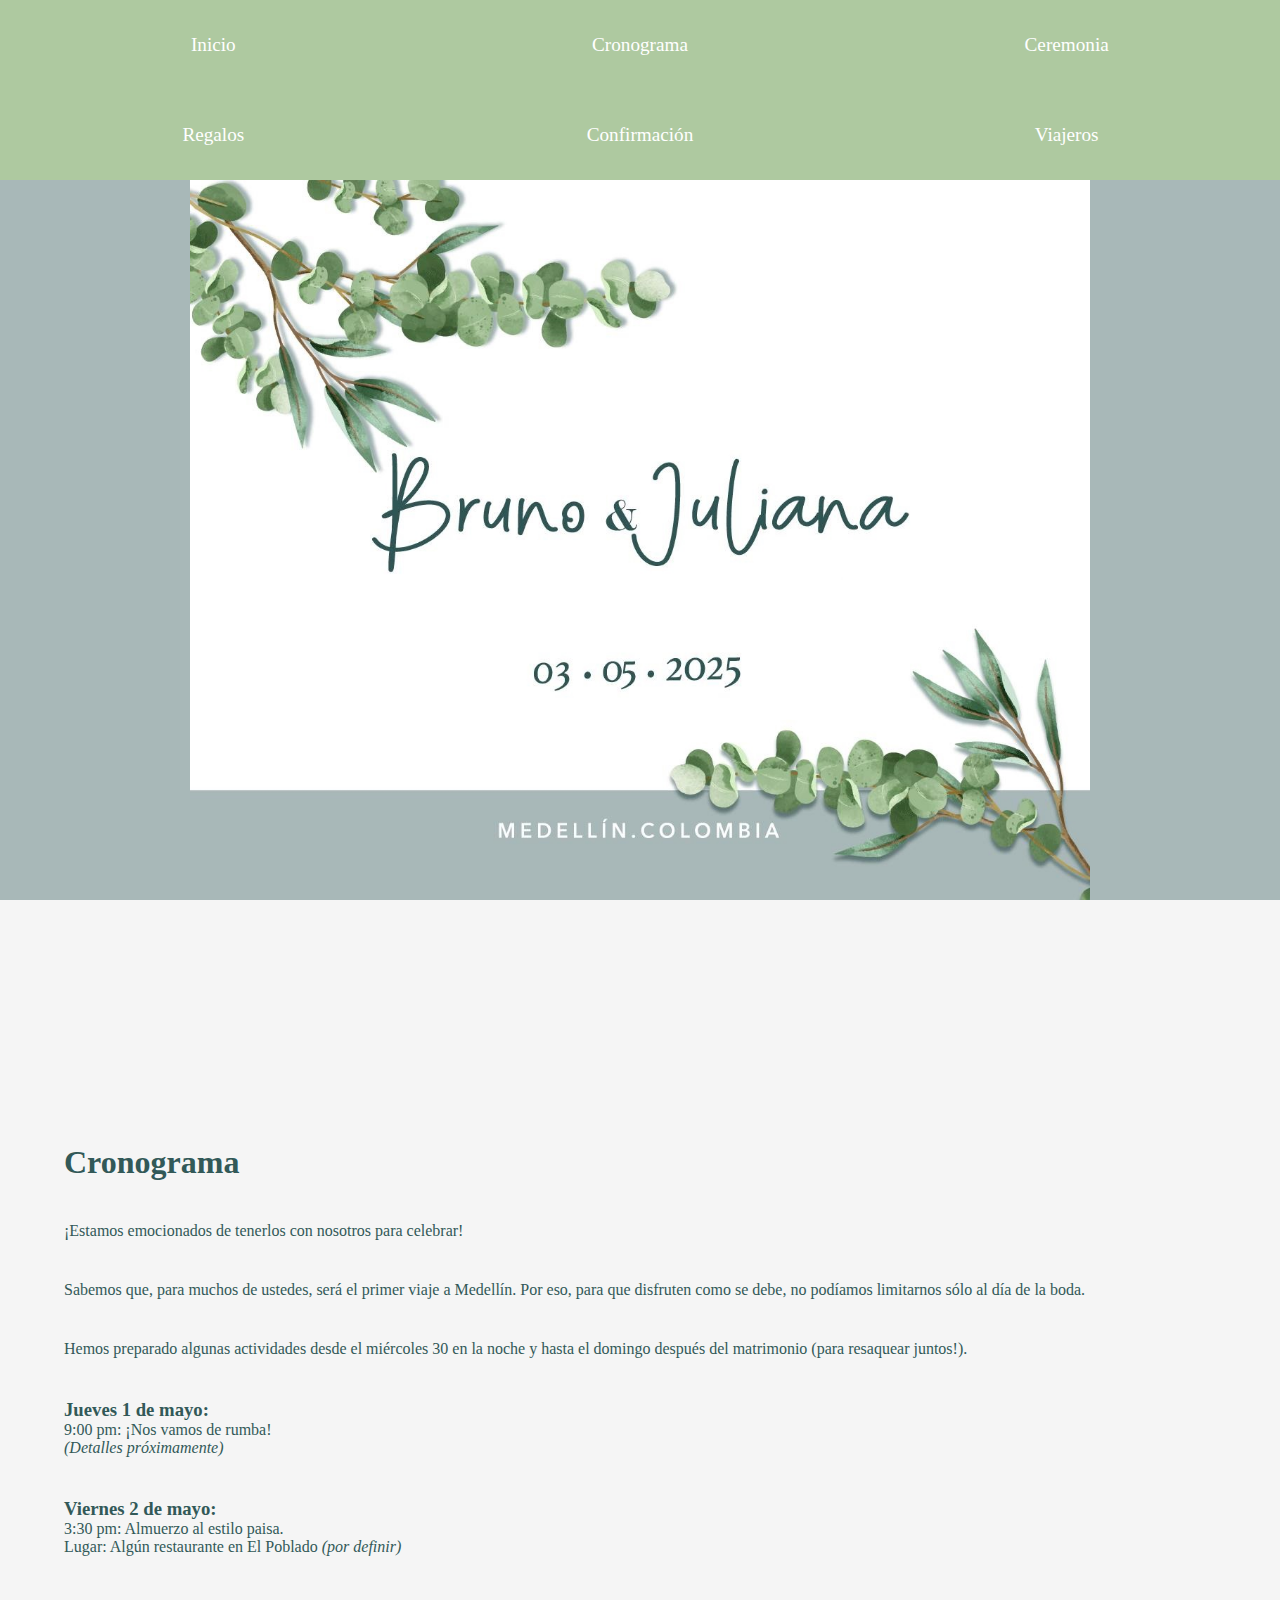
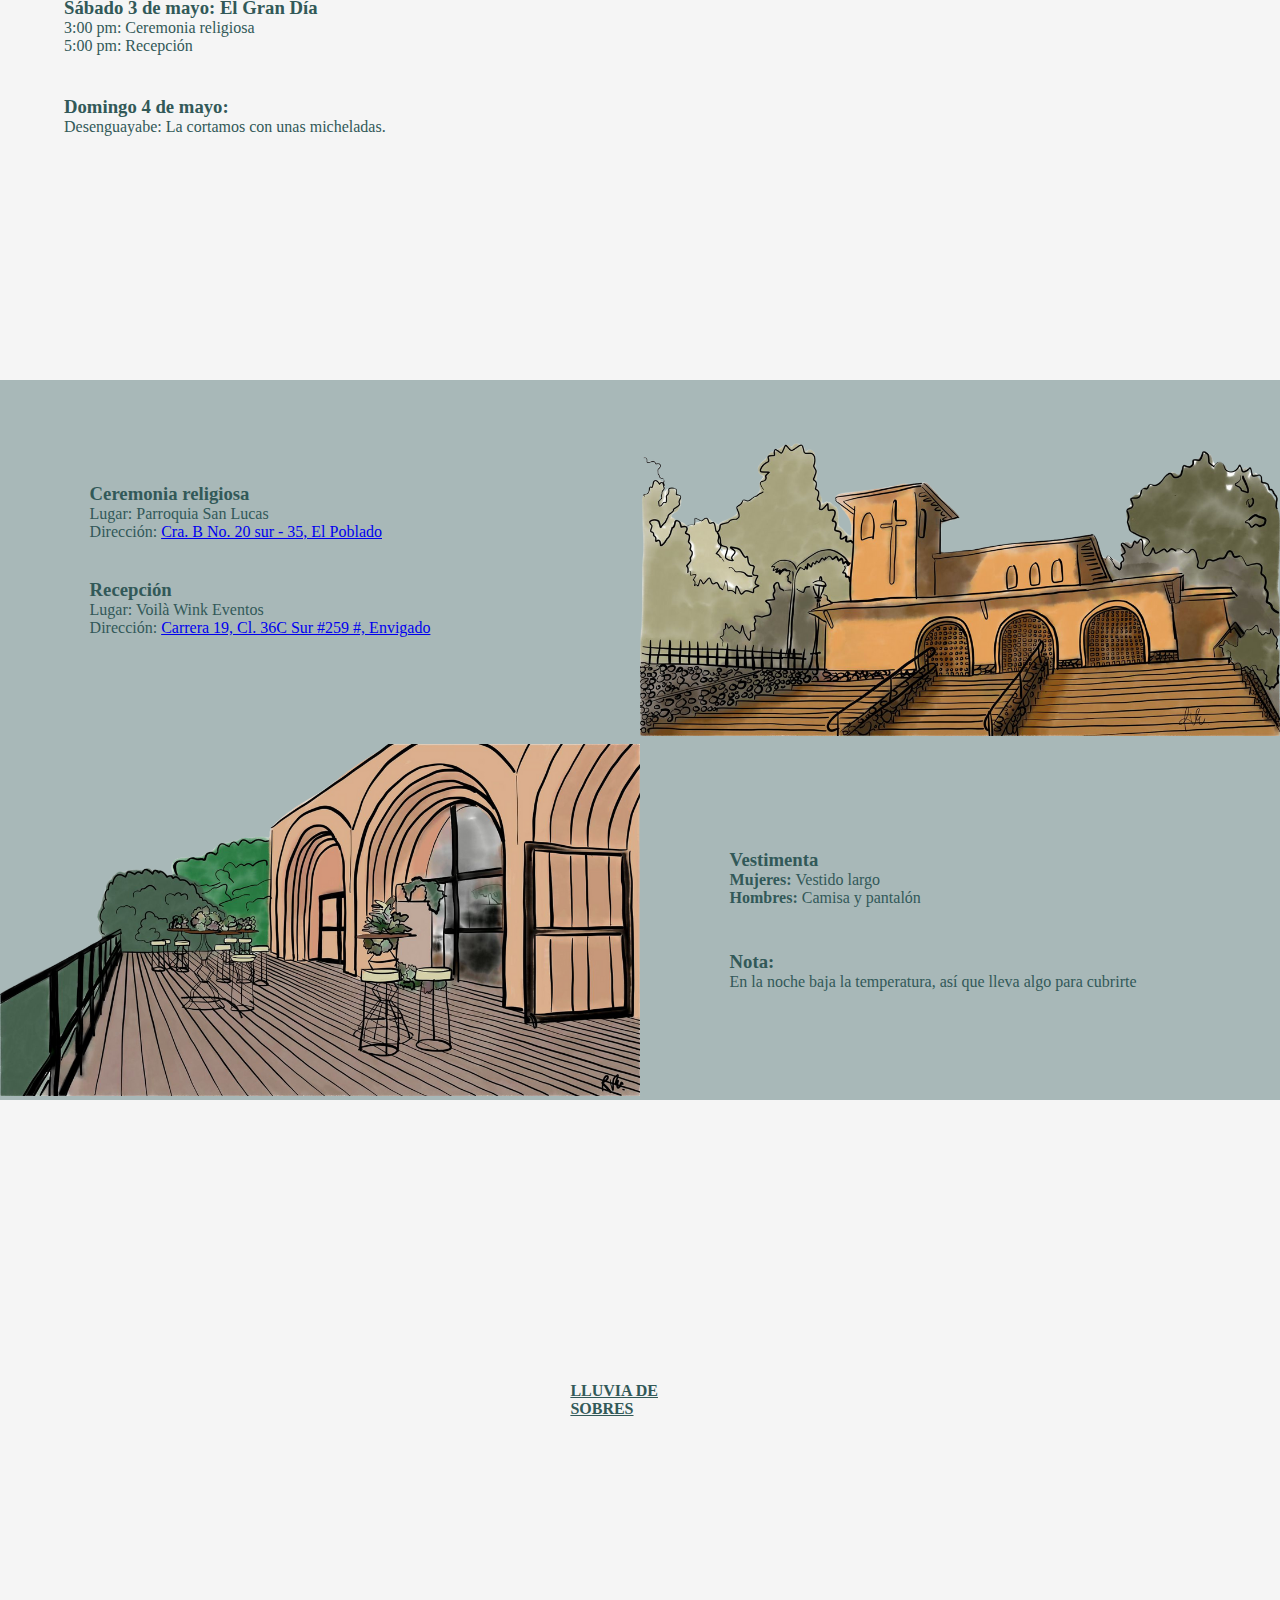
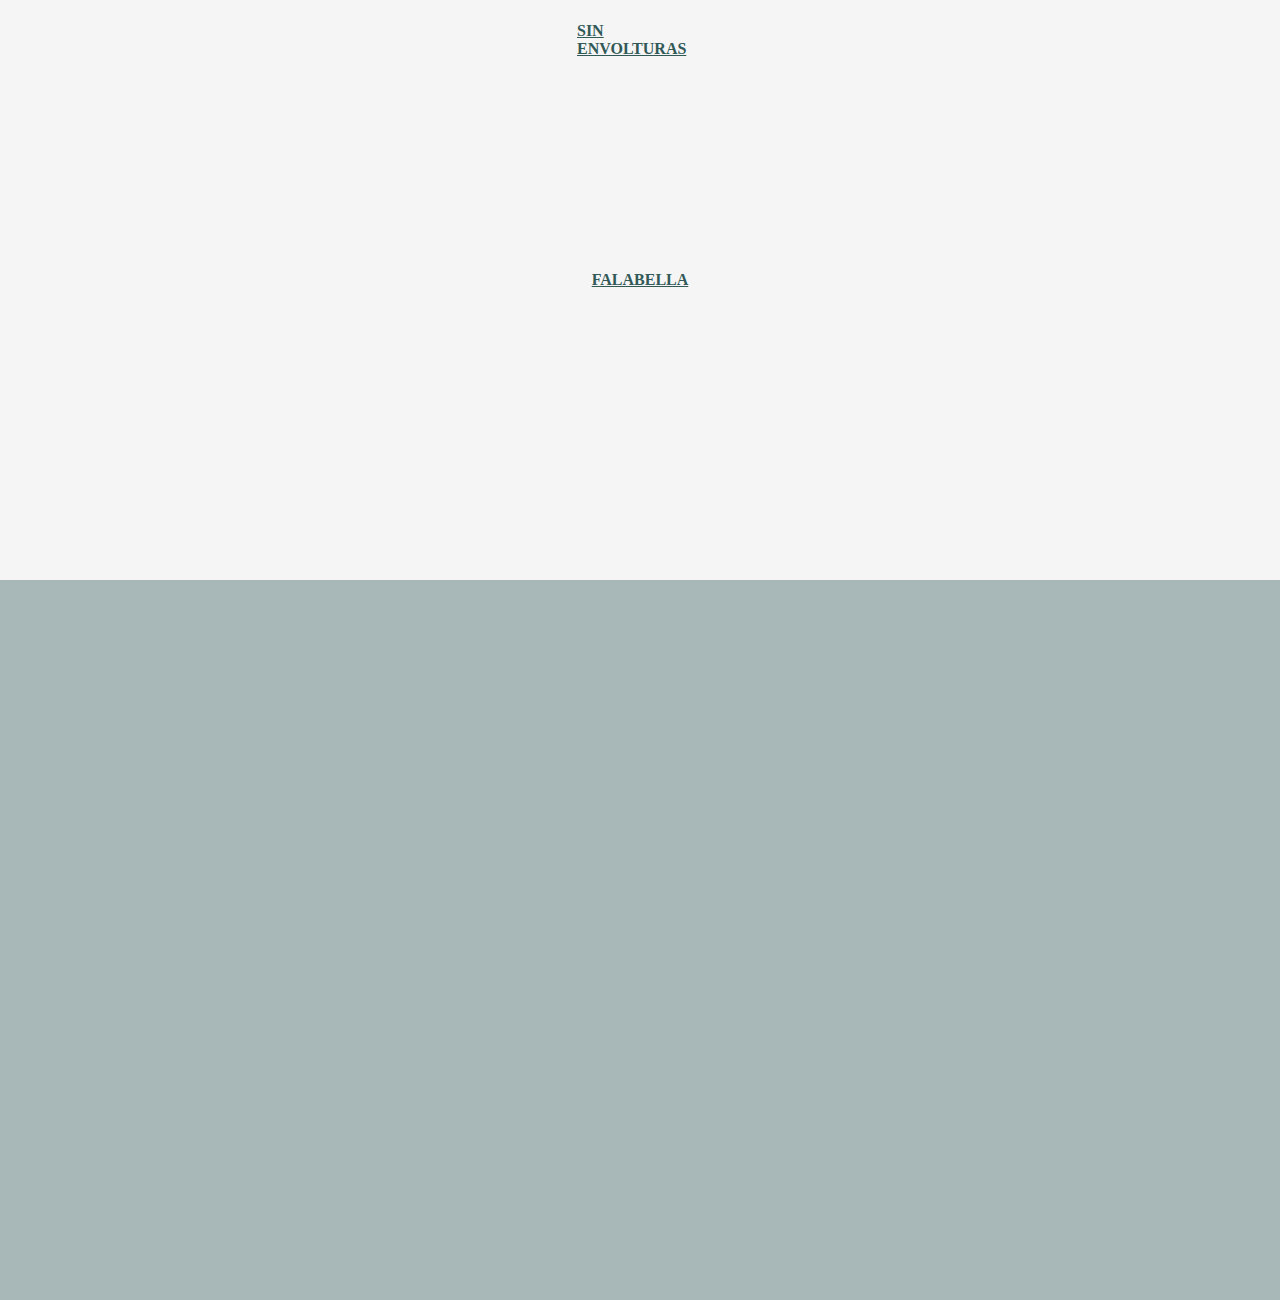
==== index.html @ ef3dd51f "Update index.html" ====
<!DOCTYPE html>
<html lang="en">
<head>
    <meta charset="UTF-8">
    <meta name="viewport" content="width=device-width, initial-scale=1.0">
    <title>Matri Bruno y Juliana</title>

    <link rel="preconnect" href="https://fonts.googleapis.com">
    <link rel="preconnect" href="https://fonts.gstatic.com" crossorigin>

    <link rel="stylesheet" href="style.css">


</head>

<style>

   



</style>

<body>
    <nav>
        <div class="navdiv">
            <a href="#inicio">Inicio</a>
            <a href="#cronograma">Cronograma</a>
            <a href="#ceremonia">Ceremonia</a>
        </div>
        <div  class="navdiv">
            <a href="#regalos">Regalos</a>
            <a href="#confirmacion">Confirmación</a>
            <a href="viajeros.html">Viajeros</a>
        </div>
    </nav>

    <section id="inicio">
        <div style="background-color: white; height: 80dvh;">
            <div class="imgcontainer">
                <img src="intro.jpg" alt="">

            </div>
        </div>
    </section>

    <section id="cronograma">
        <div class="cronograma">
            <h1>Cronograma</h1>

            <p>¡Estamos emocionados de tenerlos con nosotros para celebrar!</p>
            <p>Sabemos que, para muchos de ustedes, será el primer viaje a Medellín. Por eso, para que disfruten como se debe, no podíamos limitarnos sólo al día de la boda.</p>
            <p>Hemos preparado algunas actividades desde el miércoles 30 en la noche y hasta el domingo después del matrimonio (para resaquear juntos!).</p>

            <ul>
                <li><h3>Jueves 1 de mayo:</h3></li>
                <li>9:00 pm: ¡Nos vamos de rumba!</li>
                <li><i>(Detalles próximamente)</i></li> 
            </ul>
            <ul>
                <li><h3>Viernes 2 de mayo:</h3>
                <li>3:30 pm: Almuerzo al estilo paisa.</li>
                <li>Lugar: Algún restaurante en El Poblado <i>(por definir)</i></li>
            </ul>

            <ul>
                <li><h3>Sábado 3 de mayo: El Gran Día</h3></li>
                <li>3:00 pm: Ceremonia religiosa</li>
                <li>5:00 pm: Recepción</li>
            </ul>

            <ul>
                <li><h3>Domingo 4 de mayo:</h3></li>
                <li>Desenguayabe: La cortamos con unas micheladas.</li> 
            </ul>    
        </div>
    </section>



    <section id="ceremonia">
        <div class="ceremonia-container">
            <div class="box-texto">
                
                <ul>
                    <li>
                        <h3>Ceremonia religiosa</h3>
                    </li>              
                    <li>Lugar: Parroquia San Lucas</h3></li>
                    <li>Dirección: 
                        <a href="https://www.google.com/maps/place/Parroquia+San+Lucas,+El+Poblado,+Medell%C3%ADn,+El+Poblado,+Medell%C3%ADn,+Antioquia,+Colombia/@6.1806398,-75.5659758,17z/data=!3m1!4b1!4m6!3m5!1s0x8e4682f17746047f:0x883cc4a545ff376d!8m2!3d6.1806398!4d-75.5659758!16s%2Fg%2F11fmz215vd?entry=ttu&g_ep=EgoyMDI1MDEyMi4wIKXMDSoASAFQAw%3D%3D" target="_blank">
                            Cra. B No. 20 sur &#45; 35, El Poblado
                        </a>
                    </li>
                </ul>

                <ul>
                    <li>
                        <h3>Recepción</h3>
                    </li>              
                    <li>Lugar: Voilà Wink Eventos</h3></li>
                    <li>Dirección: 
                        <a href="https://www.google.com/maps/place/Voil%C3%A0+-+Wink+Eventos/@6.151871,-75.5635715,17z/data=!3m1!4b1!4m6!3m5!1s0x8e4683e76b2284f3:0xd873ec067bb1ca29!8m2!3d6.151871!4d-75.5609966!16s%2Fg%2F11q8v24rj0?entry=ttu&g_ep=EgoyMDI1MDEyMi4wIKXMDSoASAFQAw%3D%3D" target="_blank">
                            Carrera 19, Cl. 36C Sur #259 #, Envigado
                        </a>
                    </li>
                </ul>


                
            </div>
            <div class="box-img">
                <img class="ceremonia-img" src="local.png" alt="">
            </div>
            <div class="box-img">
                <img class="ceremonia-img" src="terraza.png" alt="">
            </div>  
            <div class="box-texto">
                
                <ul>
                    <li>
                        <h3>Vestimenta</h3>
                    </li>              
                    <li><strong>Mujeres: </strong>Vestido largo</li>
                    <li><strong>Hombres: </strong>Camisa y pantalón</li>
                </ul>

                <ul>
                    <li>
                        <h3>Nota:</h3>
                    </li>              
                    <li>En la noche baja la temperatura, así que lleva algo para cubrirte</li>
                </ul>

            </div>
            
        </div>
    </section>


    <section id="regalos">
        <div class="regalos-container">

            <div class="regalos-texto">
                <p><strong><u>LLUVIA DE SOBRES</u></strong></p>
            </div>
            <div class="regalos-texto">
                <p><strong><u>SIN ENVOLTURAS</u></strong></p>
                
            </div>
            <div class="regalos-texto">
                <p><strong><u>FALABELLA</u></strong></p>
                
            </div>

        </div>
    </section>


    
    <section id="confirmacion">
        <div class="confirmacion-container">
            <iframe src="https://docs.google.com/forms/d/e/1FAIpQLSeR56CP3n0aDz5ZtnlzzLFV3GVkNgUHhWAhJXejWaASwI592Q/viewform?usp=header" frameborder="0"></iframe>
        </div>
    </section>


    </body>
</html>
---- style.css ----
/*
    verde claro: rgb(174, 201, 160)
    verde oscuro: rgb(50, 89, 88)
    gris: rgb(168, 184, 184)
    blanco: rgb(255, 255, 255)
    */

    
    * {
        margin: 0;
        padding: 0;
        box-sizing: border-box;
        font-family: Merriweather;
    }

    html {
        background-color: rgb(174, 201, 160);
    }

    nav {
        background-color: rgb(174, 201, 160);
        height: 20dvh;
        position: fixed;
        left: 0;
        right: 0;
        display: grid;
        grid-template-rows: 1fr 1fr;
    }

    .navdiv {
        display: grid;
        grid-template-columns: 1fr 1fr 1fr;
        align-items: center;
        justify-items: center;
    }

    nav div a {
        color: white;
        padding: 1rem;
        border-radius: 2rem;
        transition: 0.4s;
        text-decoration: none;
        font-size: larger;
        font-weight: 500;

    }

    nav div a:hover {
        background-color: rgb(50, 89, 88);
    }

    section {
        padding-top: 20dvh;
        height: 100dvh;
        background-color: whitesmoke;

    }

    .imgcontainer {
        display: flex;
        align-items: center;
        justify-content: center;
        background-color: rgb(168, 184, 184);
        height: 80dvh;
    }

    img {
        object-fit: contain;
        height: 100%;
        width: 100%;
        overflow: hidden;
    }

    .cronograma {
        display: flex;
        flex-direction: column;
        height: 80dvh;
        justify-content: space-between;
        padding-bottom: 5%;
    }



    h1 {
        padding-top: 5%;
        color: rgb(50, 89, 88);
        padding-left: 5%;
    }

    p, li {
        color: rgb(50, 89, 88);
        padding-left: 5%;
        padding-right: 5%;
        list-style-type: none;
    }

    h3 {
        color: rgb(50, 89, 88);
    }

    .ceremonia-container {
        background-color: rgb(168, 184, 184);
        height: 80dvh;
        display: grid;
        grid-template-columns: 1fr 1fr;

    }

    .box-img {
        height: 40dvh;
        object-fit: contain;
    }

    .box-texto {
        padding: 10%;
        display: flex;
        flex-direction: column;
        justify-content: space-evenly;
    }

    .ceremonia-img {
        height: 100%;
    }

    .regalos-container {
        background-color: whitesmoke;
        height: 80dvh;
        display: flex;
        flex-direction: column;
        justify-content: space-evenly;
        align-items: center;

    }

    .regalos-texto {
        display: flex;
        justify-content: center;
        height: 26.6dvh;
     
        align-items: center;
    }

    
    .confirmacion-container {
        background-color: rgb(168, 184, 184);
        display: flex;
        justify-content: center;
        align-items: center;
        height: 80dvh;
     
    }

    iframe {
        width: 90%;
        height: 100%;
        border: none;
    }
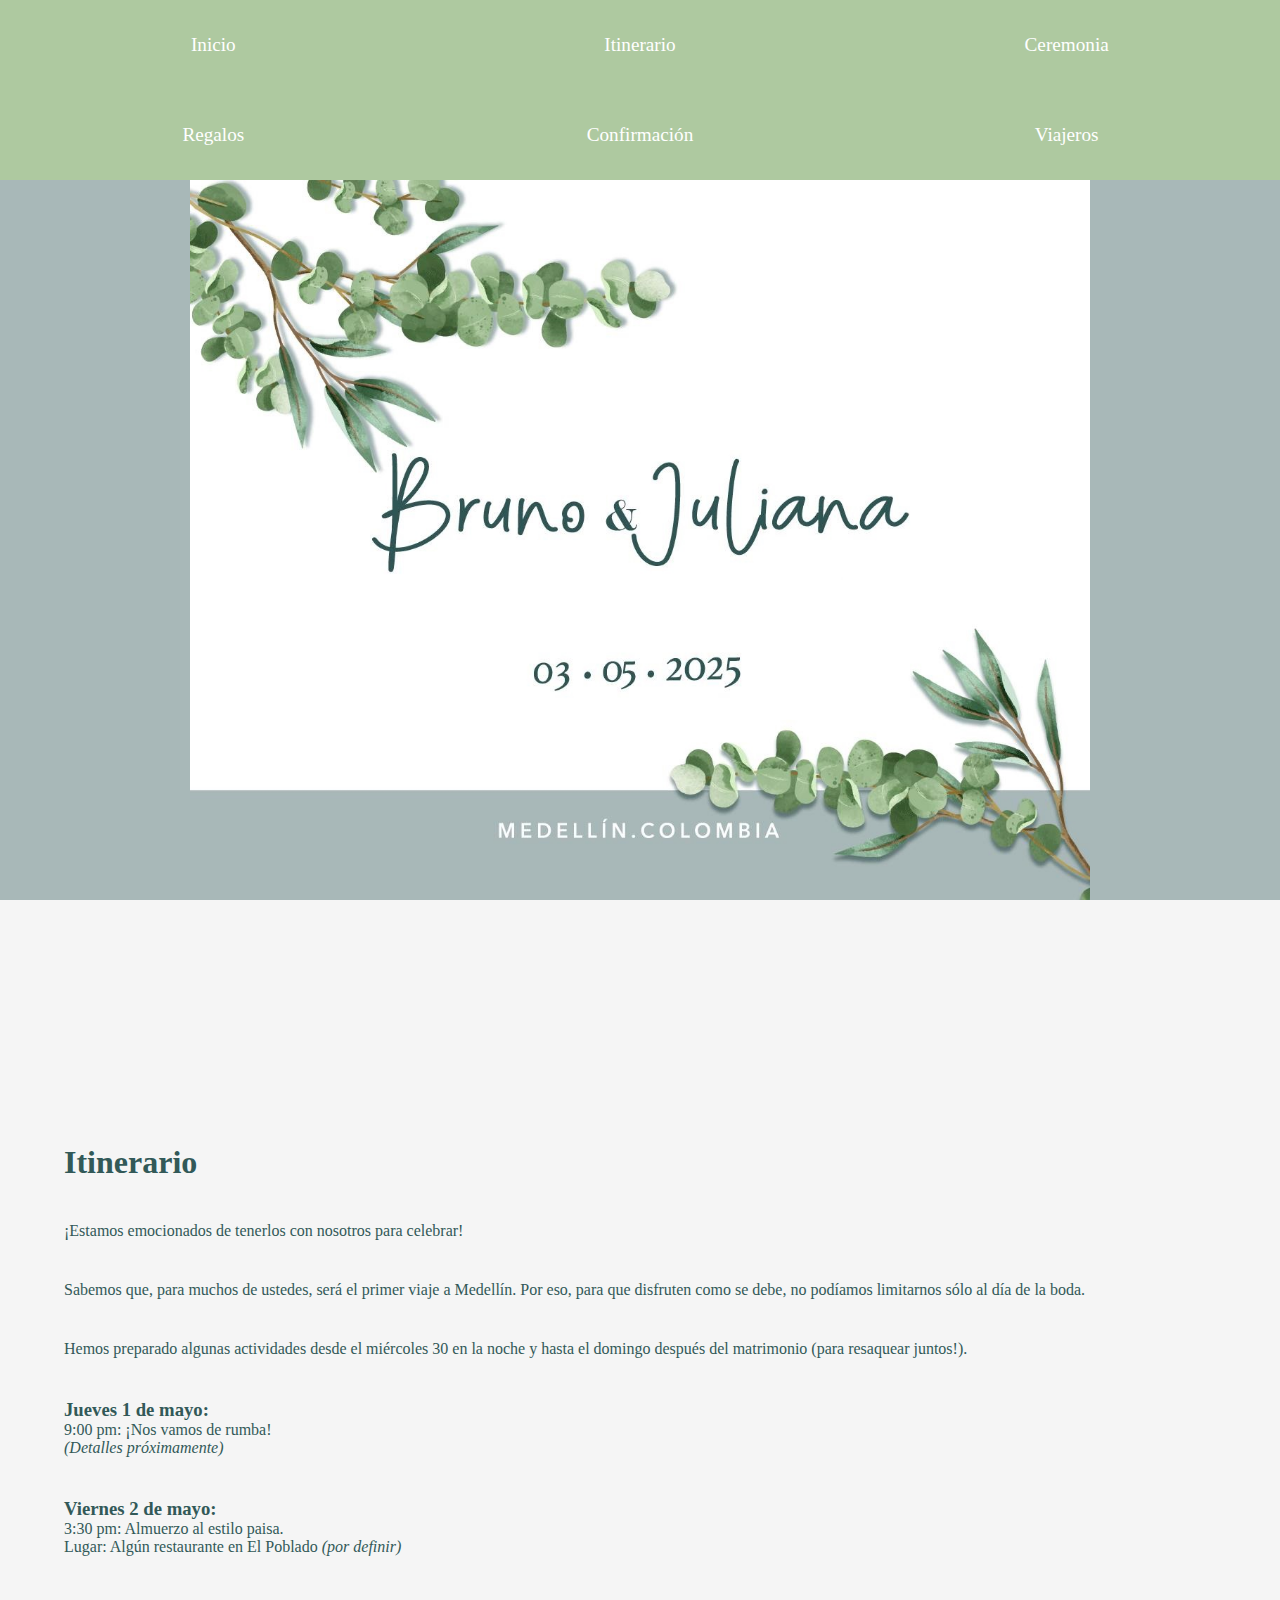
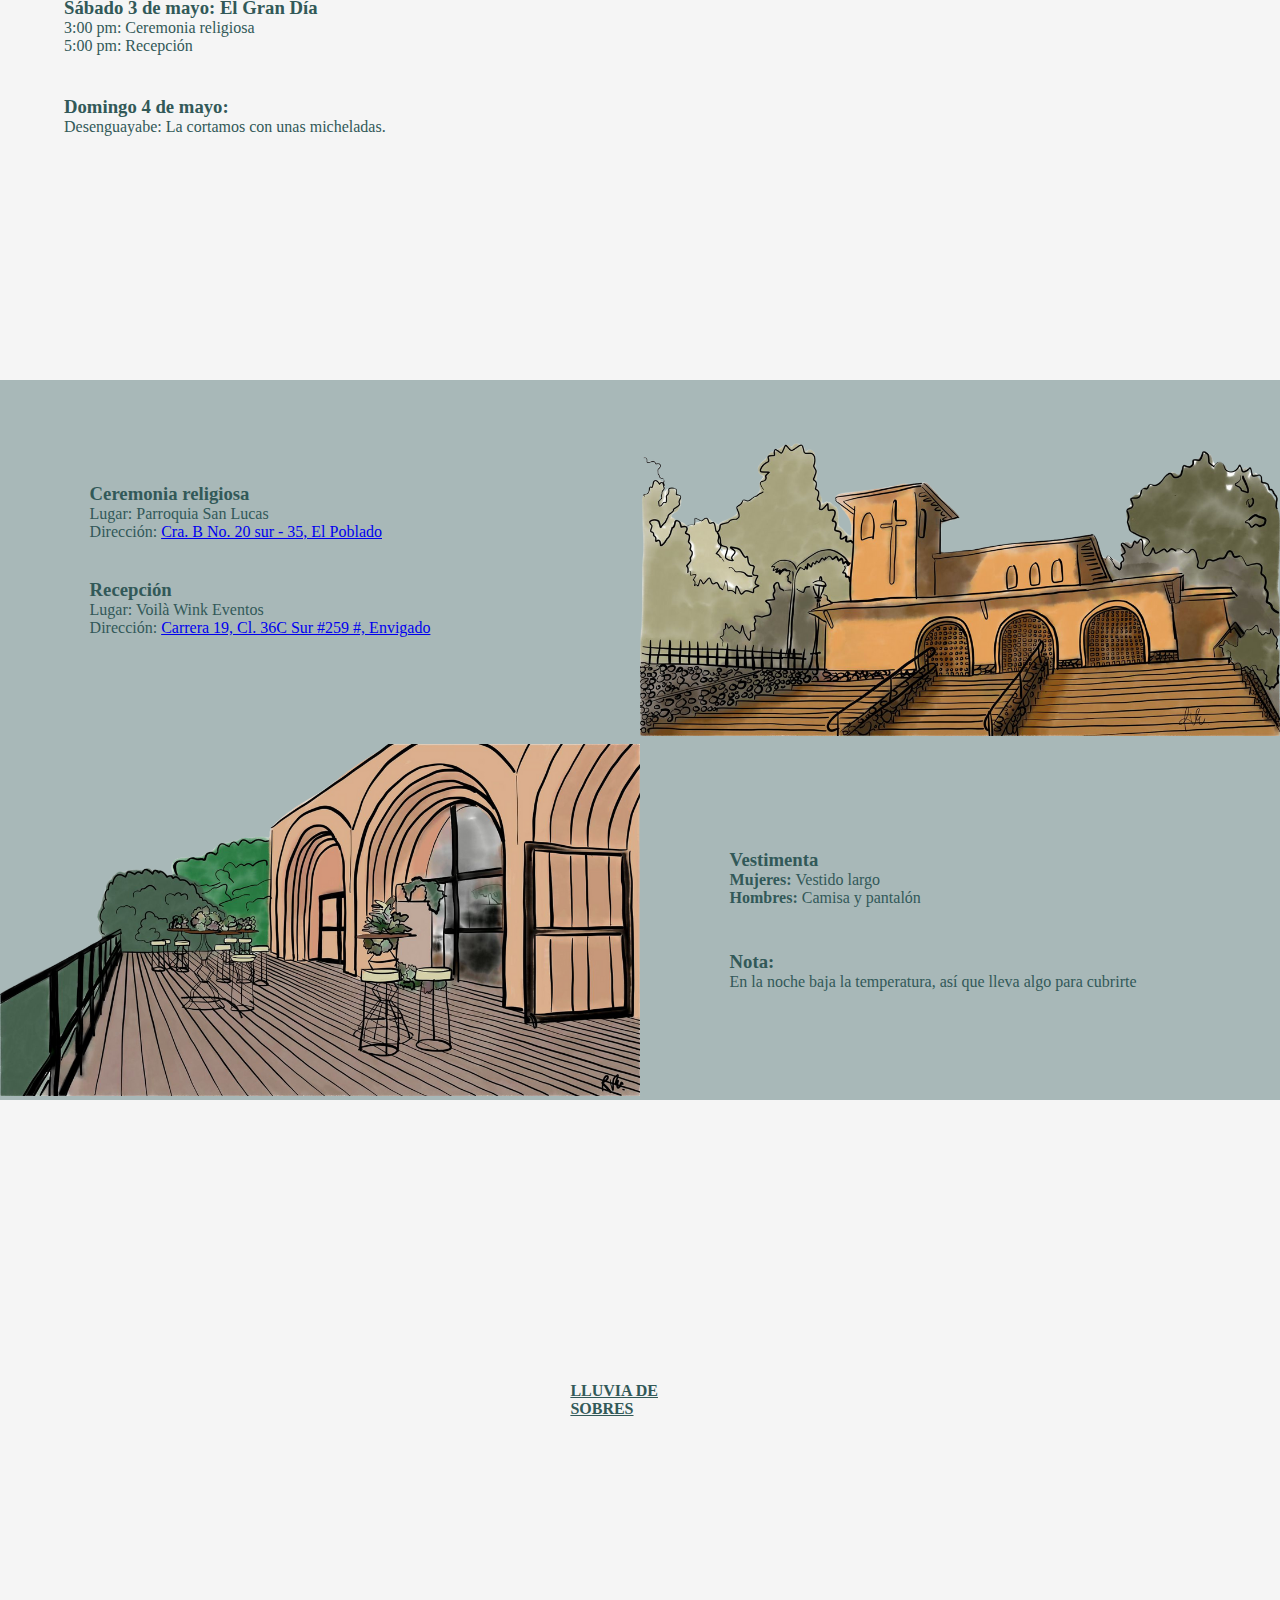
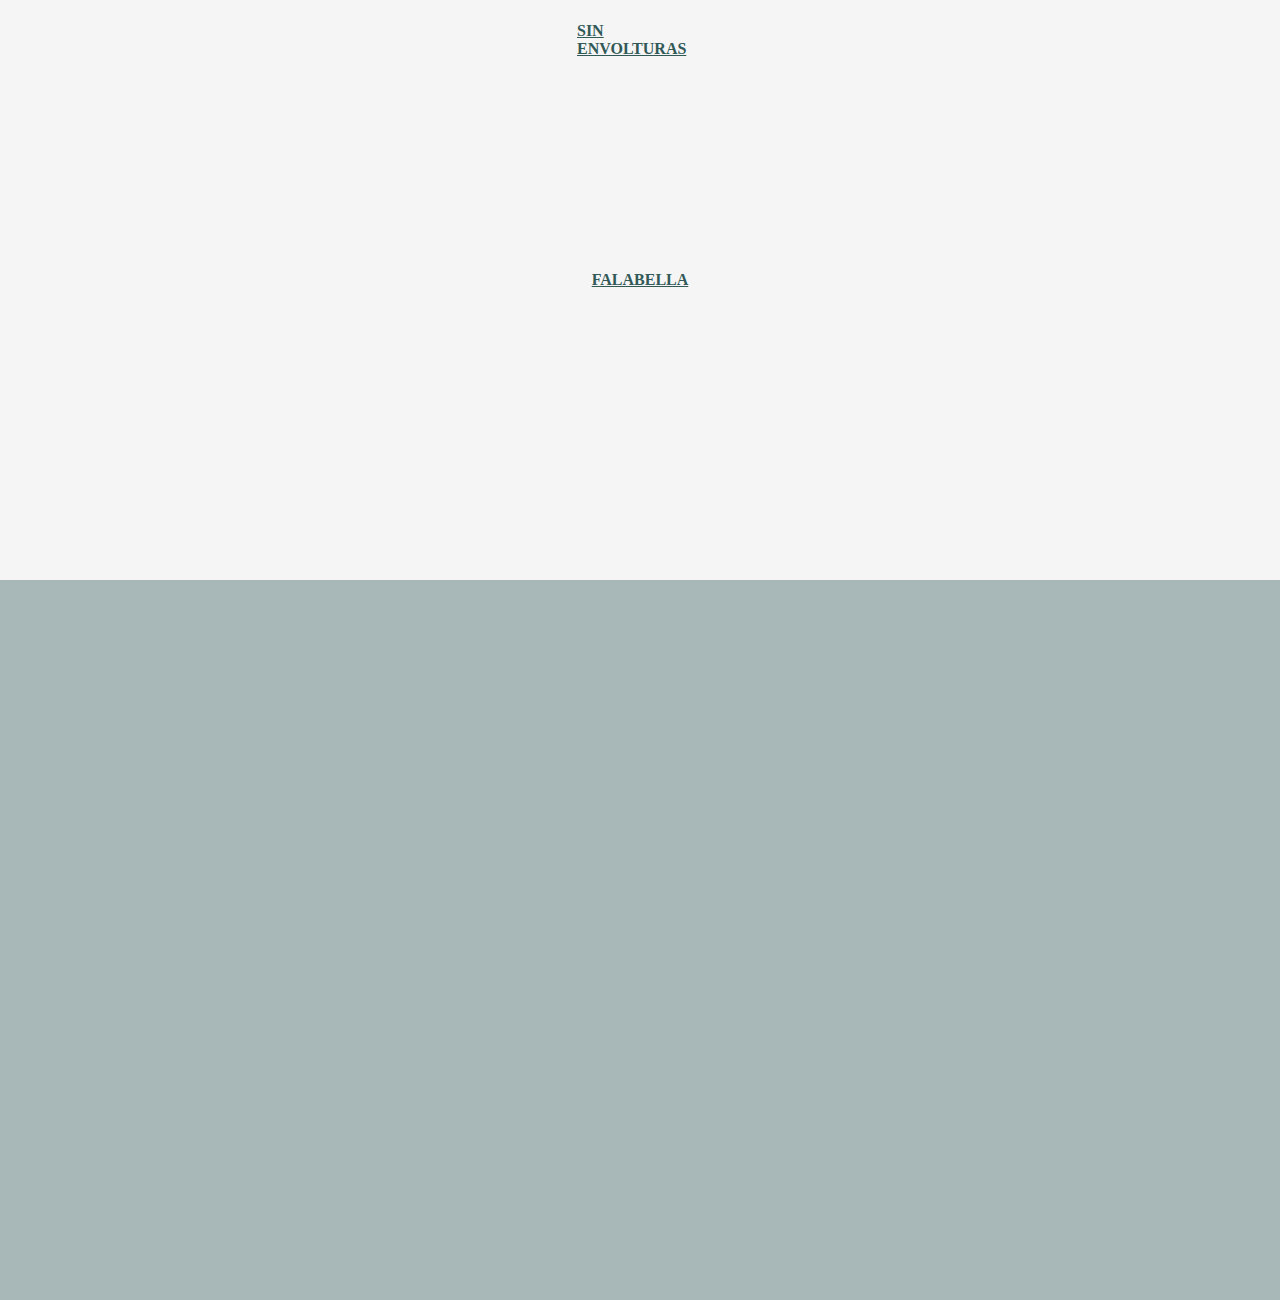
==== commit 60da42a2: "Update index.html" ====
--- a/index.html
+++ b/index.html
@@ -25,7 +25,7 @@
     <nav>
         <div class="navdiv">
             <a href="#inicio">Inicio</a>
-            <a href="#cronograma">Cronograma</a>
+            <a href="#cronograma">Itinerario</a>
             <a href="#ceremonia">Ceremonia</a>
         </div>
         <div  class="navdiv">
@@ -46,7 +46,7 @@
 
     <section id="cronograma">
         <div class="cronograma">
-            <h1>Cronograma</h1>
+            <h1>Itinerario</h1>
 
             <p>¡Estamos emocionados de tenerlos con nosotros para celebrar!</p>
             <p>Sabemos que, para muchos de ustedes, será el primer viaje a Medellín. Por eso, para que disfruten como se debe, no podíamos limitarnos sólo al día de la boda.</p>
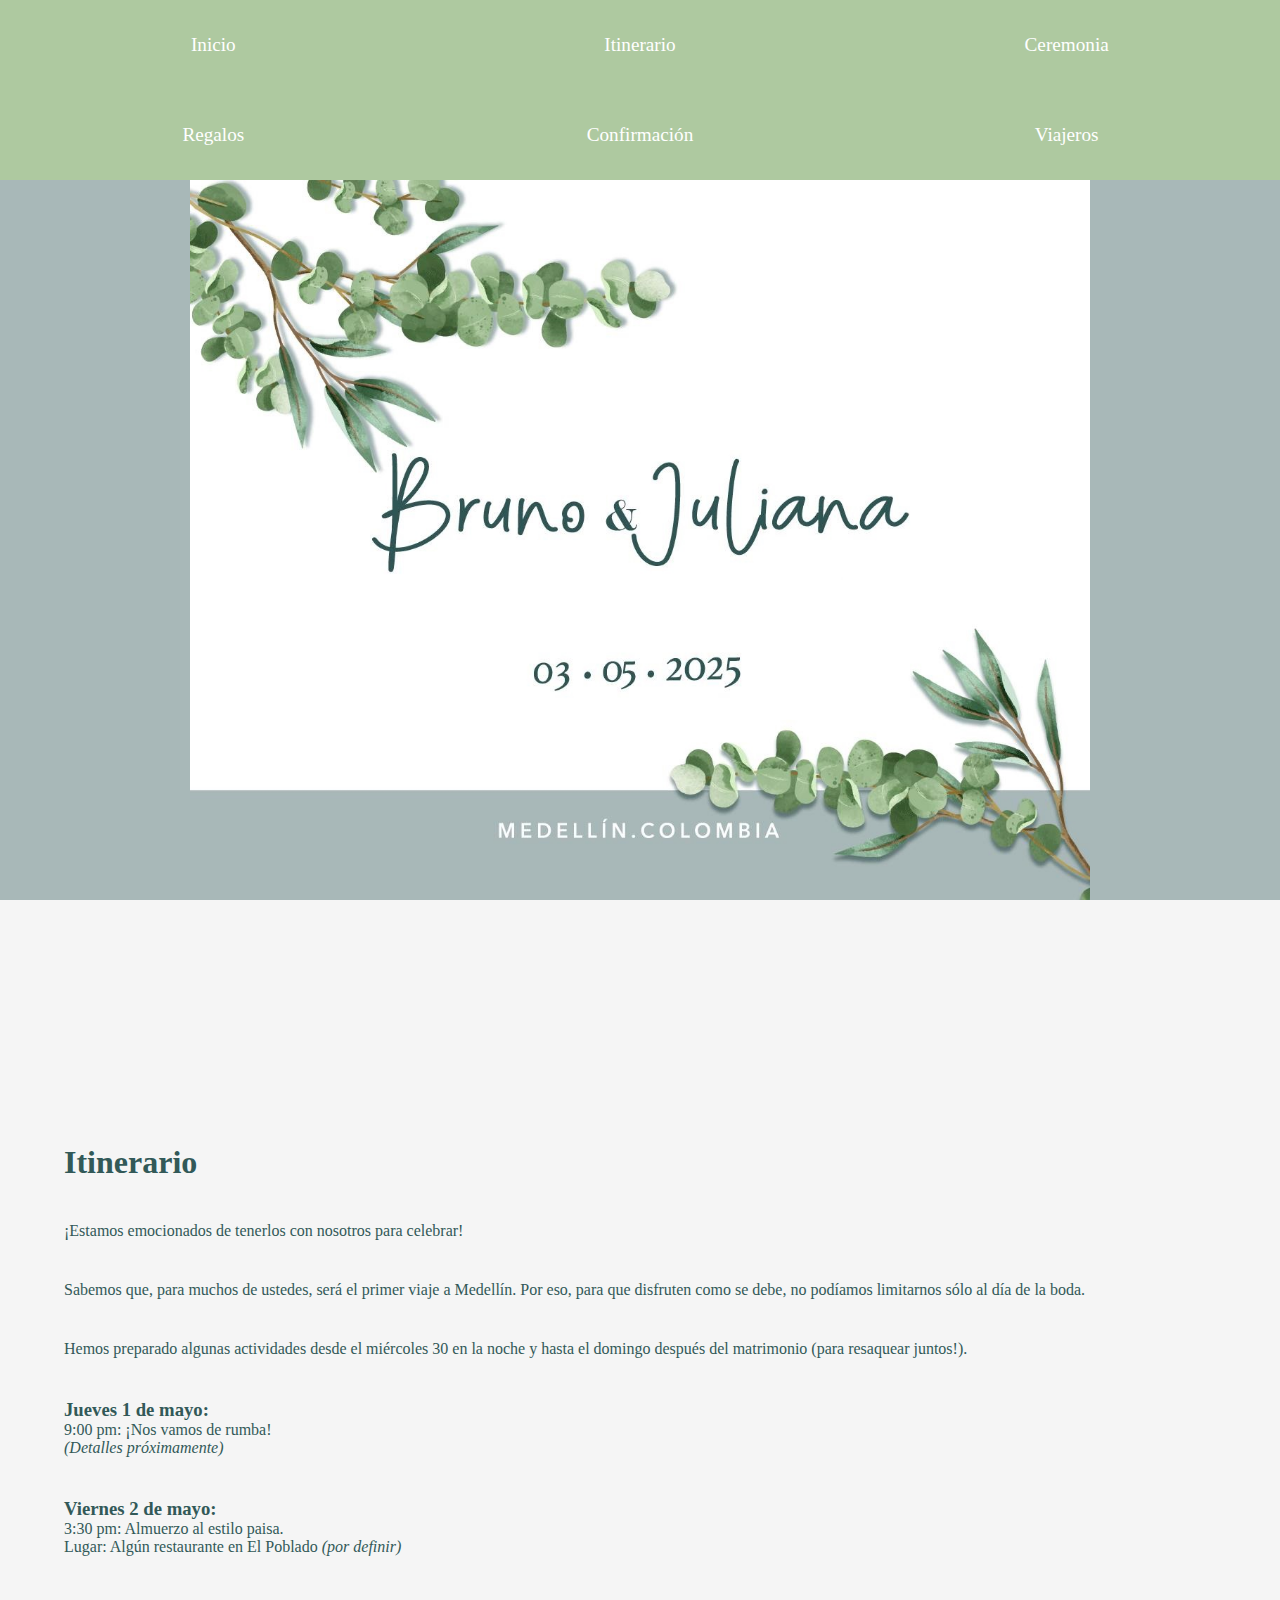
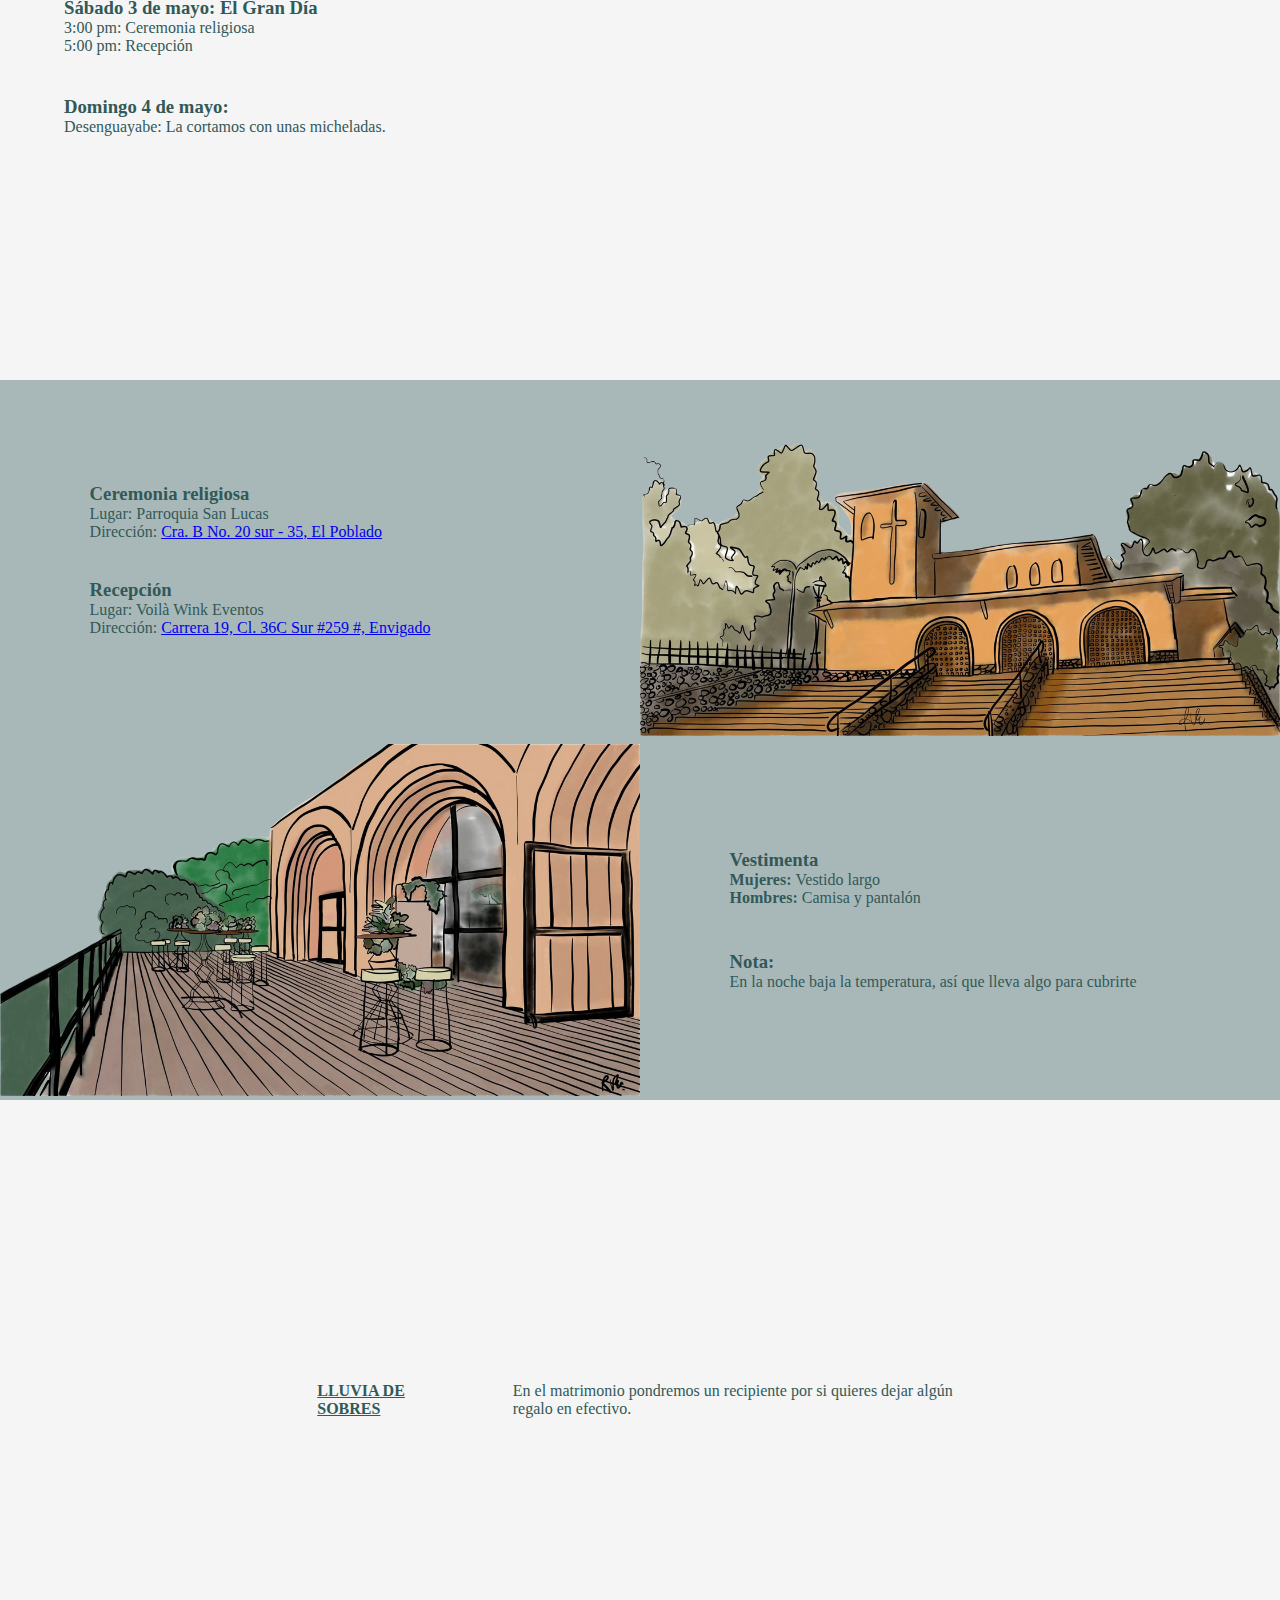
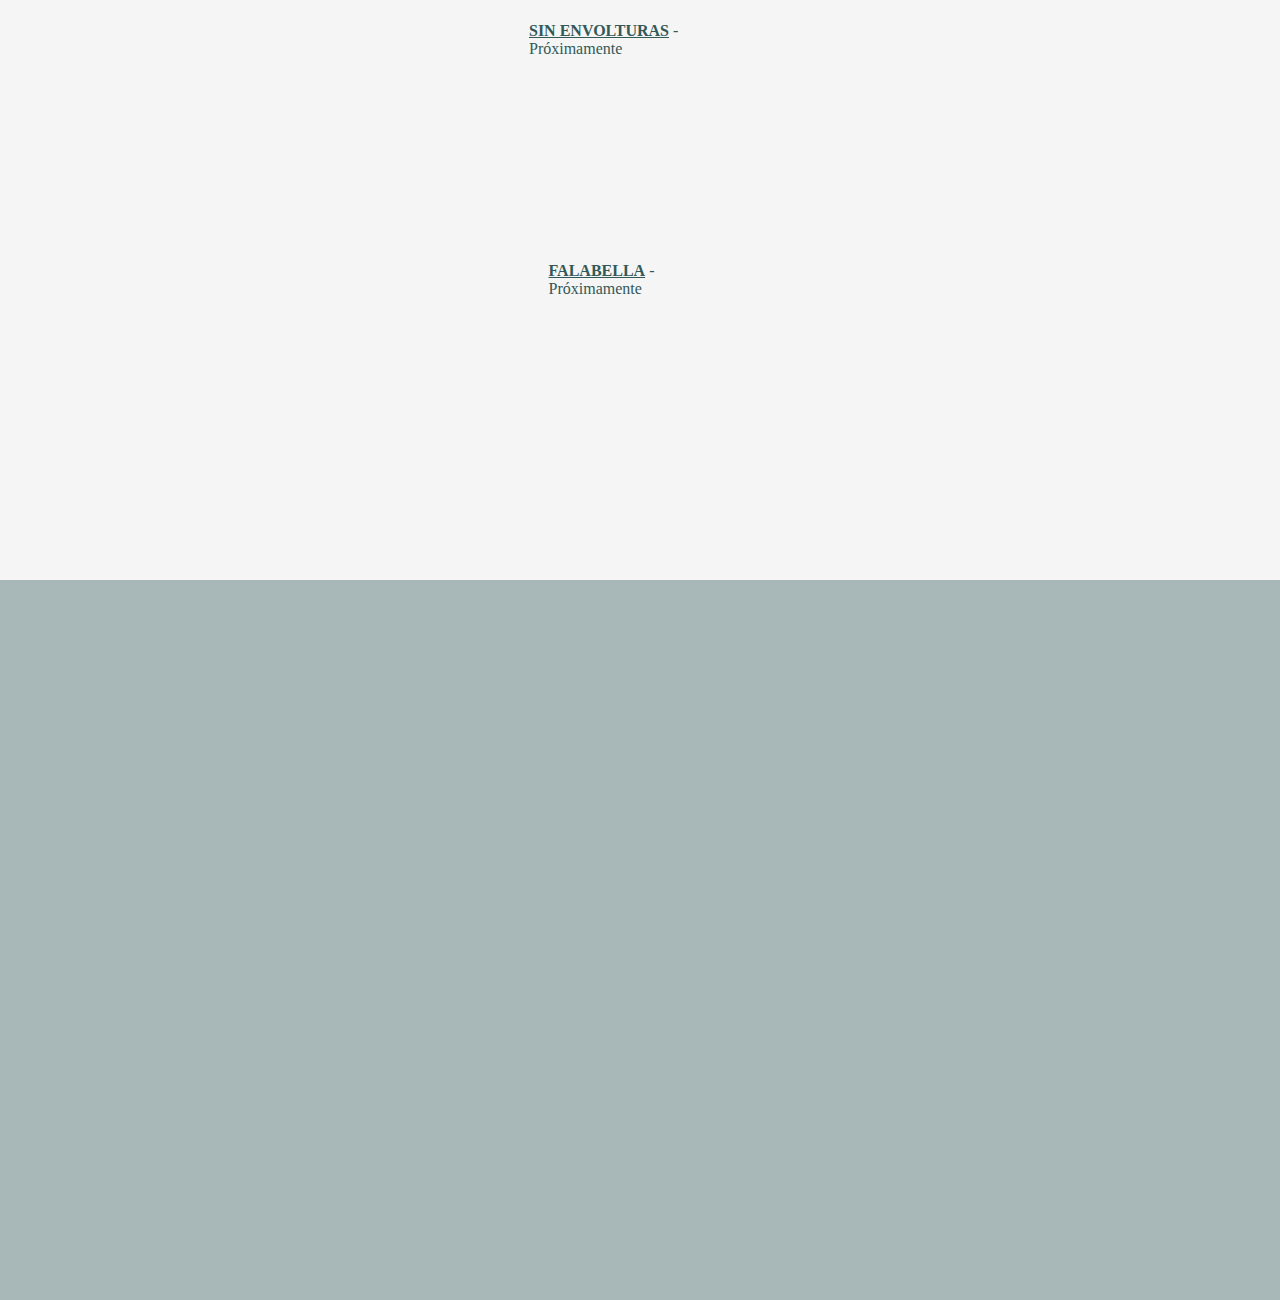
==== commit 8bdaf8bb: "Update index.html" ====
--- a/index.html
+++ b/index.html
@@ -143,13 +143,14 @@
 
             <div class="regalos-texto">
                 <p><strong><u>LLUVIA DE SOBRES</u></strong></p>
+                <p>En el matrimonio pondremos un recipiente por si quieres dejar algún regalo en efectivo.</p>
             </div>
             <div class="regalos-texto">
-                <p><strong><u>SIN ENVOLTURAS</u></strong></p>
+                <p><strong><u>SIN ENVOLTURAS</u></strong> - Próximamente</p>
                 
             </div>
             <div class="regalos-texto">
-                <p><strong><u>FALABELLA</u></strong></p>
+                <p><strong><u>FALABELLA</u></strong> - Próximamente</p>
                 
             </div>
 
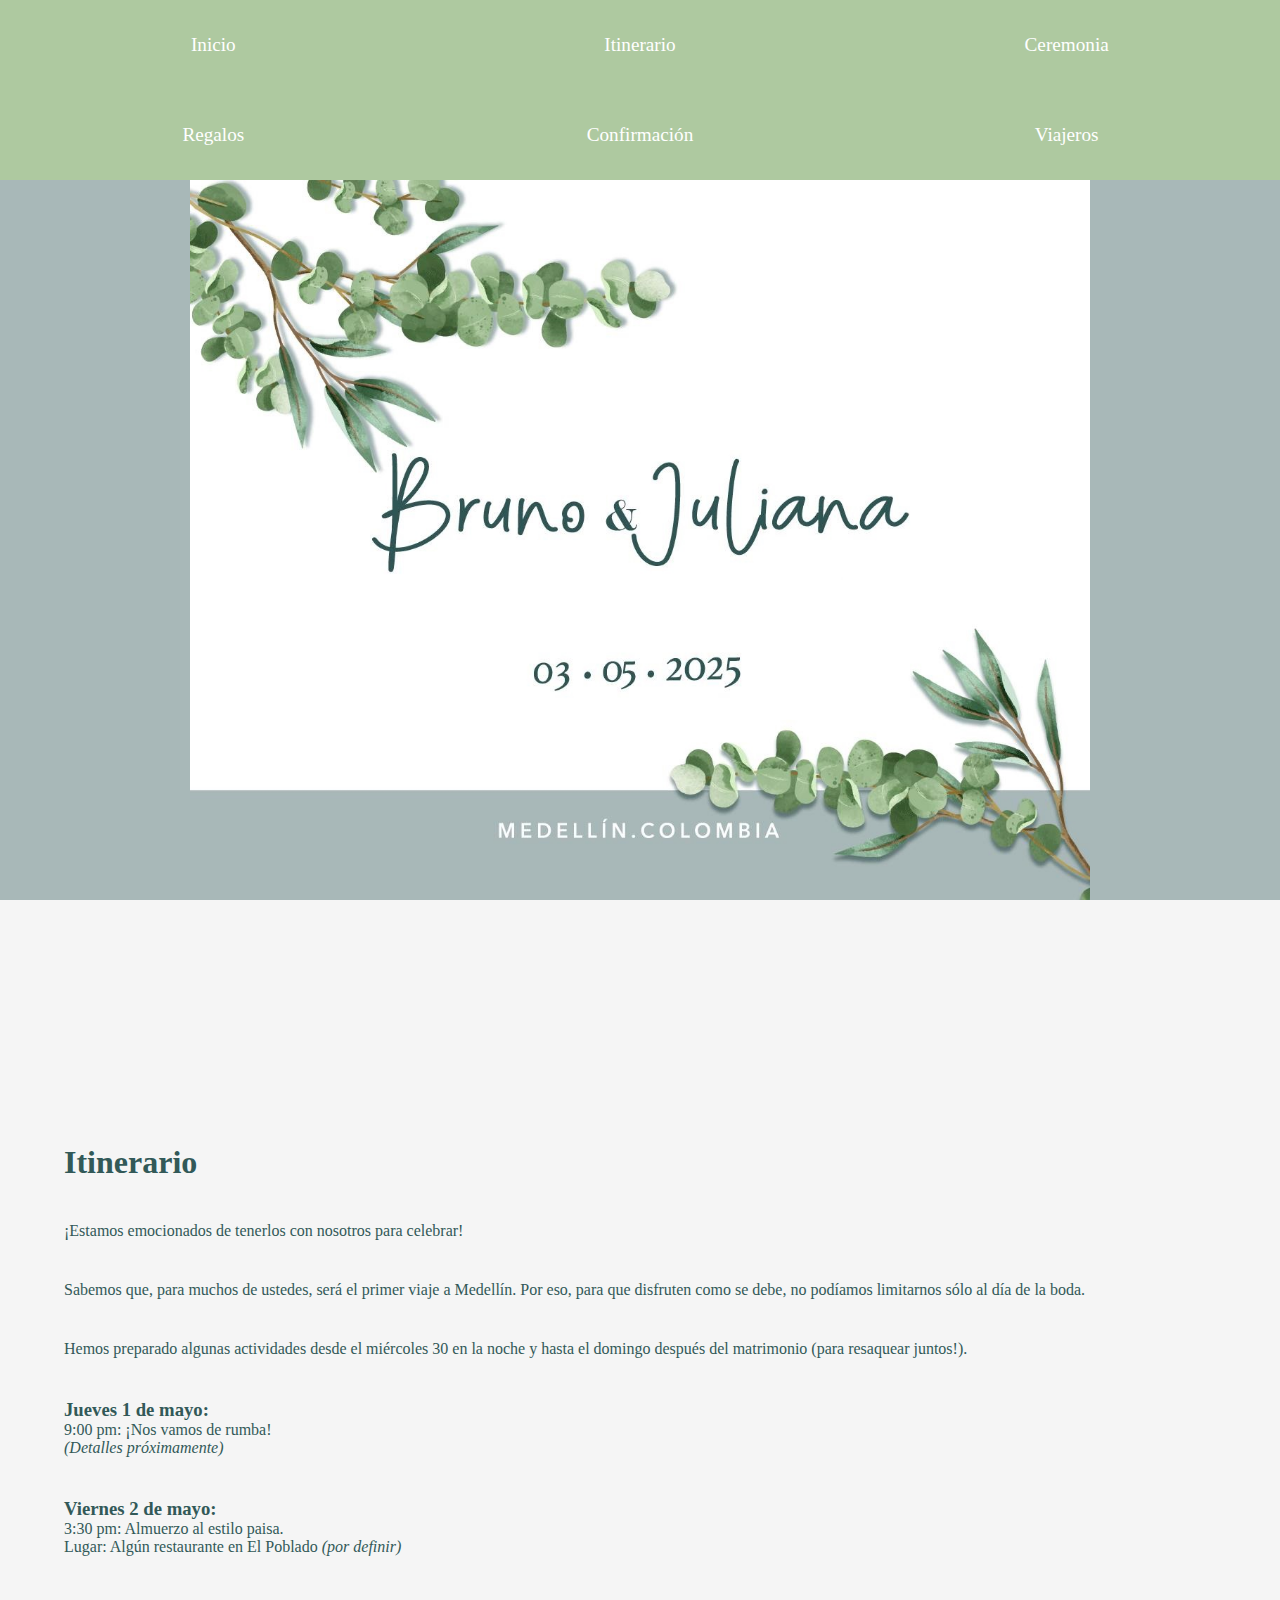
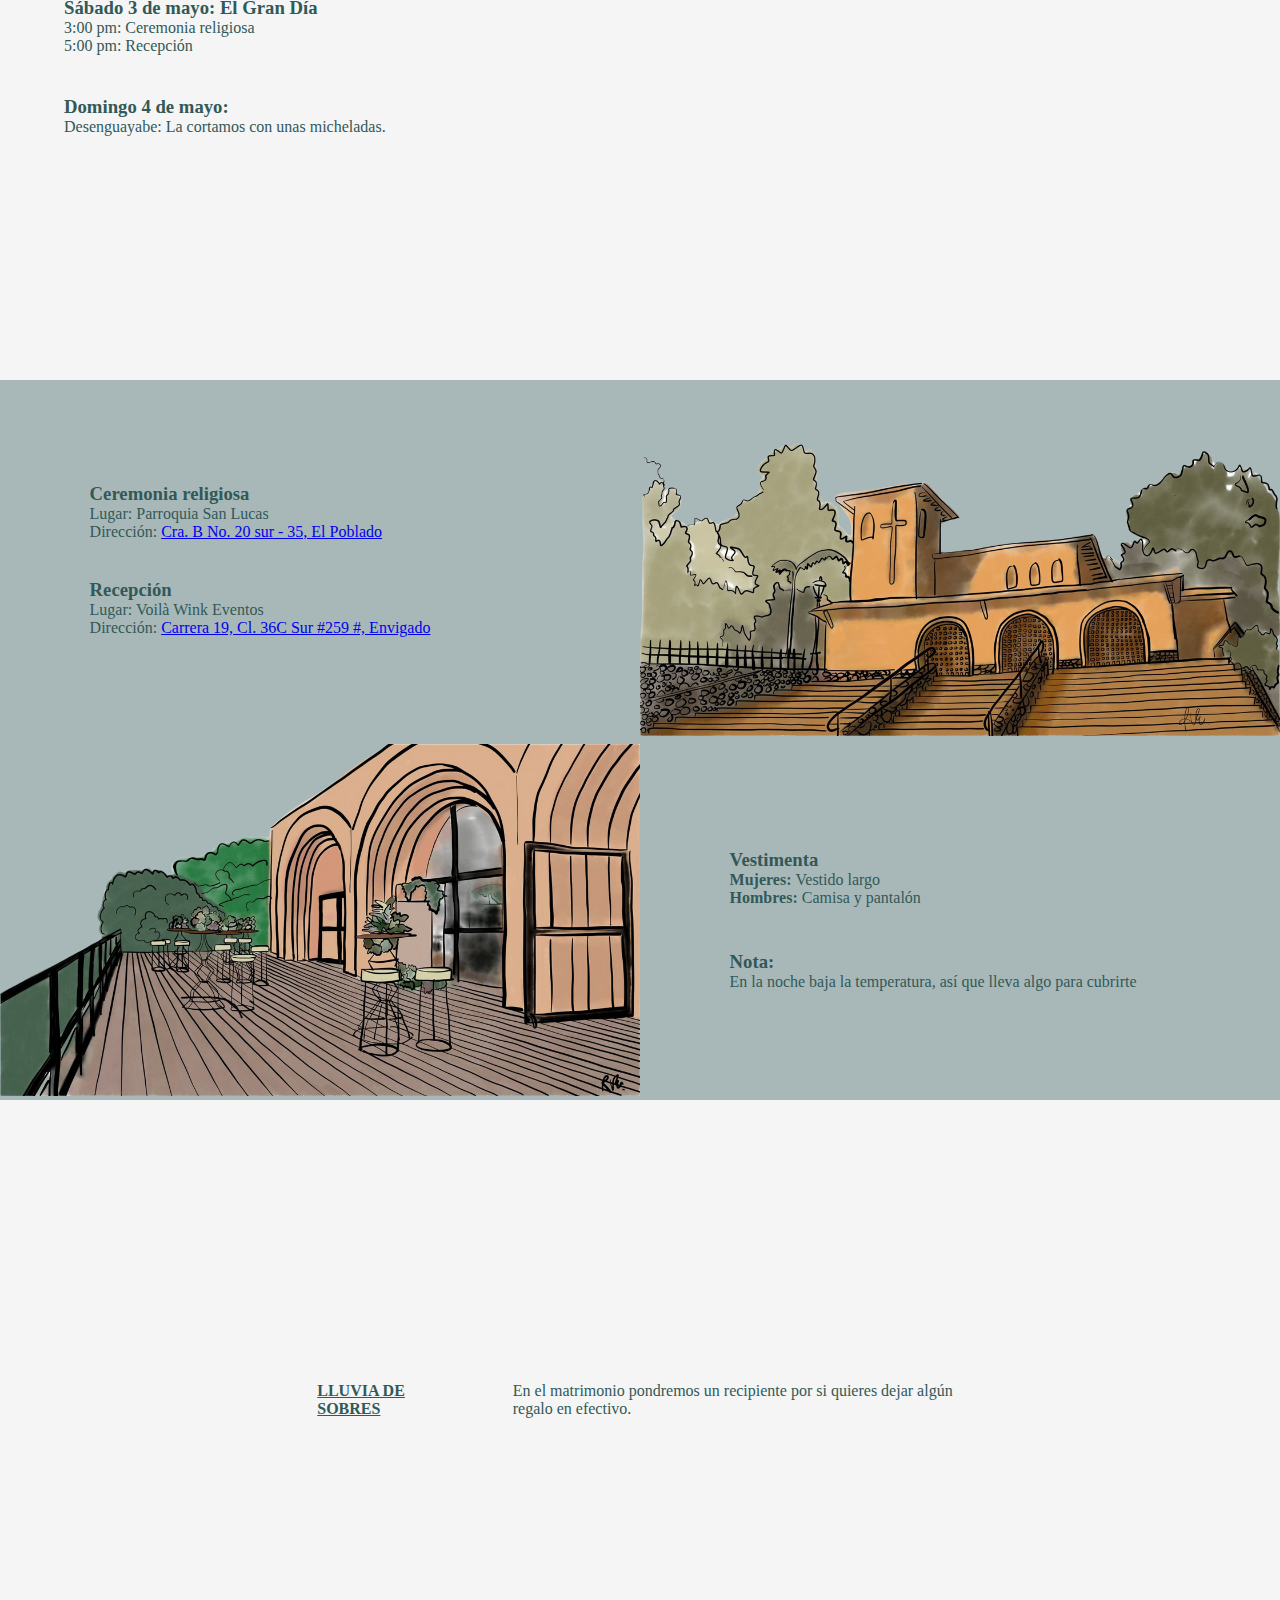
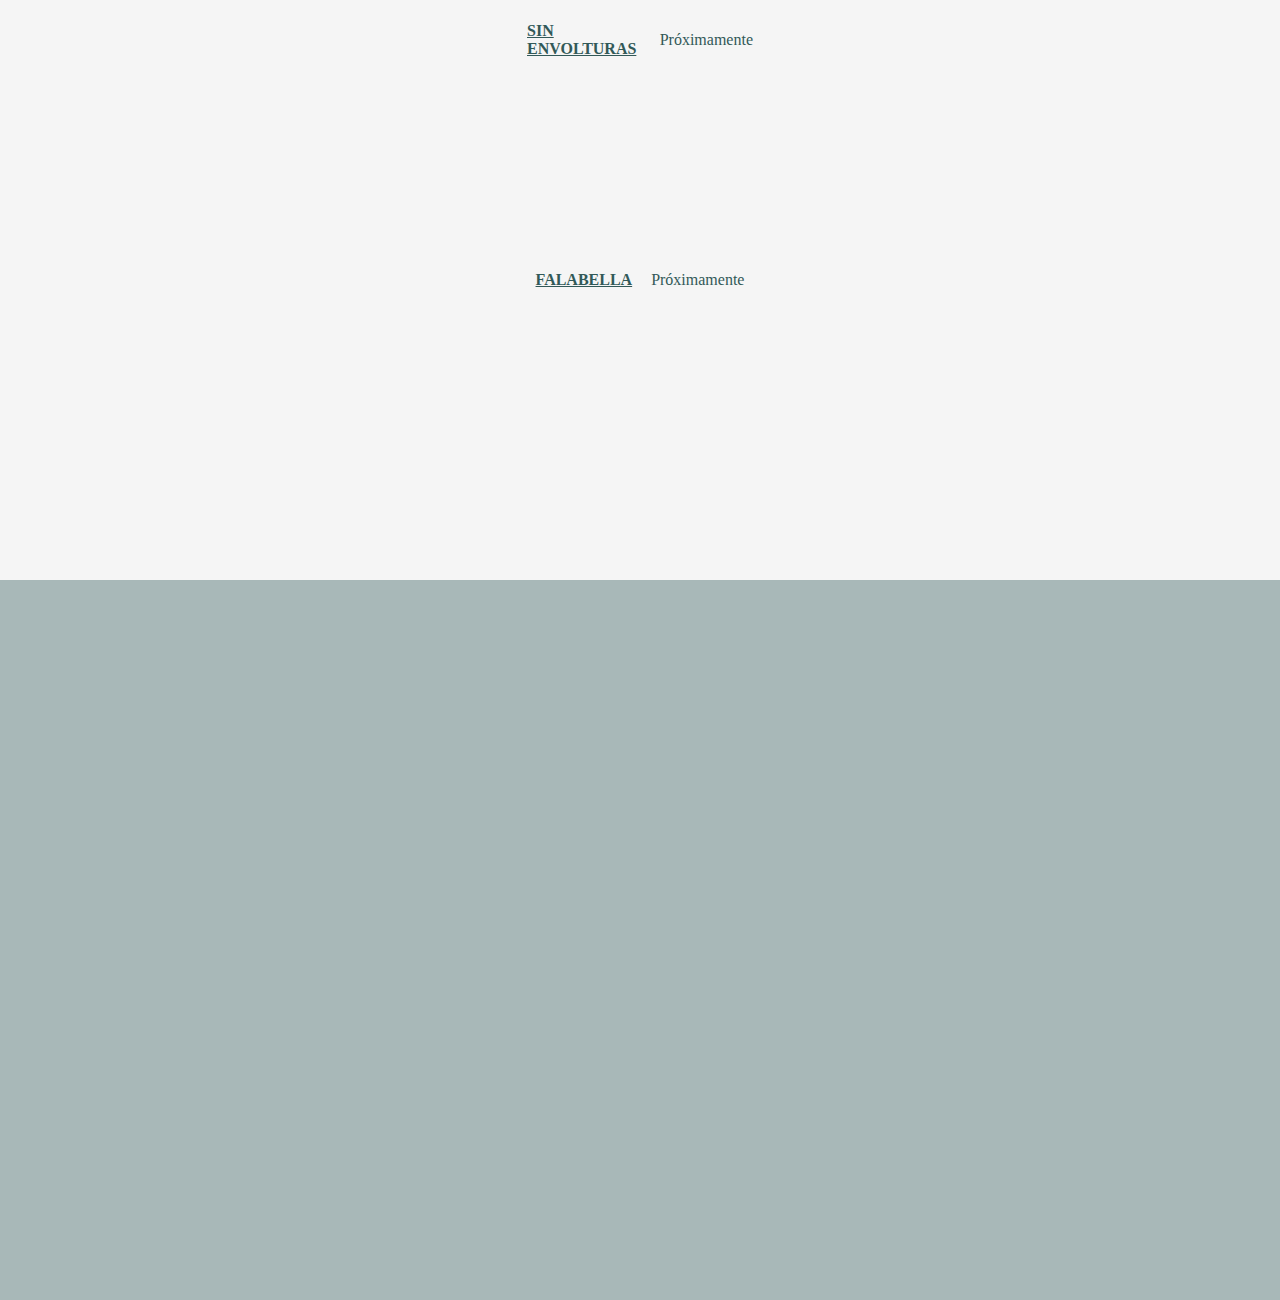
==== commit 12598f09: "Update index.html" ====
--- a/index.html
+++ b/index.html
@@ -146,12 +146,13 @@
                 <p>En el matrimonio pondremos un recipiente por si quieres dejar algún regalo en efectivo.</p>
             </div>
             <div class="regalos-texto">
-                <p><strong><u>SIN ENVOLTURAS</u></strong> - Próximamente</p>
+                <p><strong><u>SIN ENVOLTURAS</u></strong></p>
+                <p>Próximamente</p>
                 
             </div>
             <div class="regalos-texto">
-                <p><strong><u>FALABELLA</u></strong> - Próximamente</p>
-                
+                <p><strong><u>FALABELLA</u></strong></p>
+                <p>Próximamente</p>
             </div>
 
         </div>
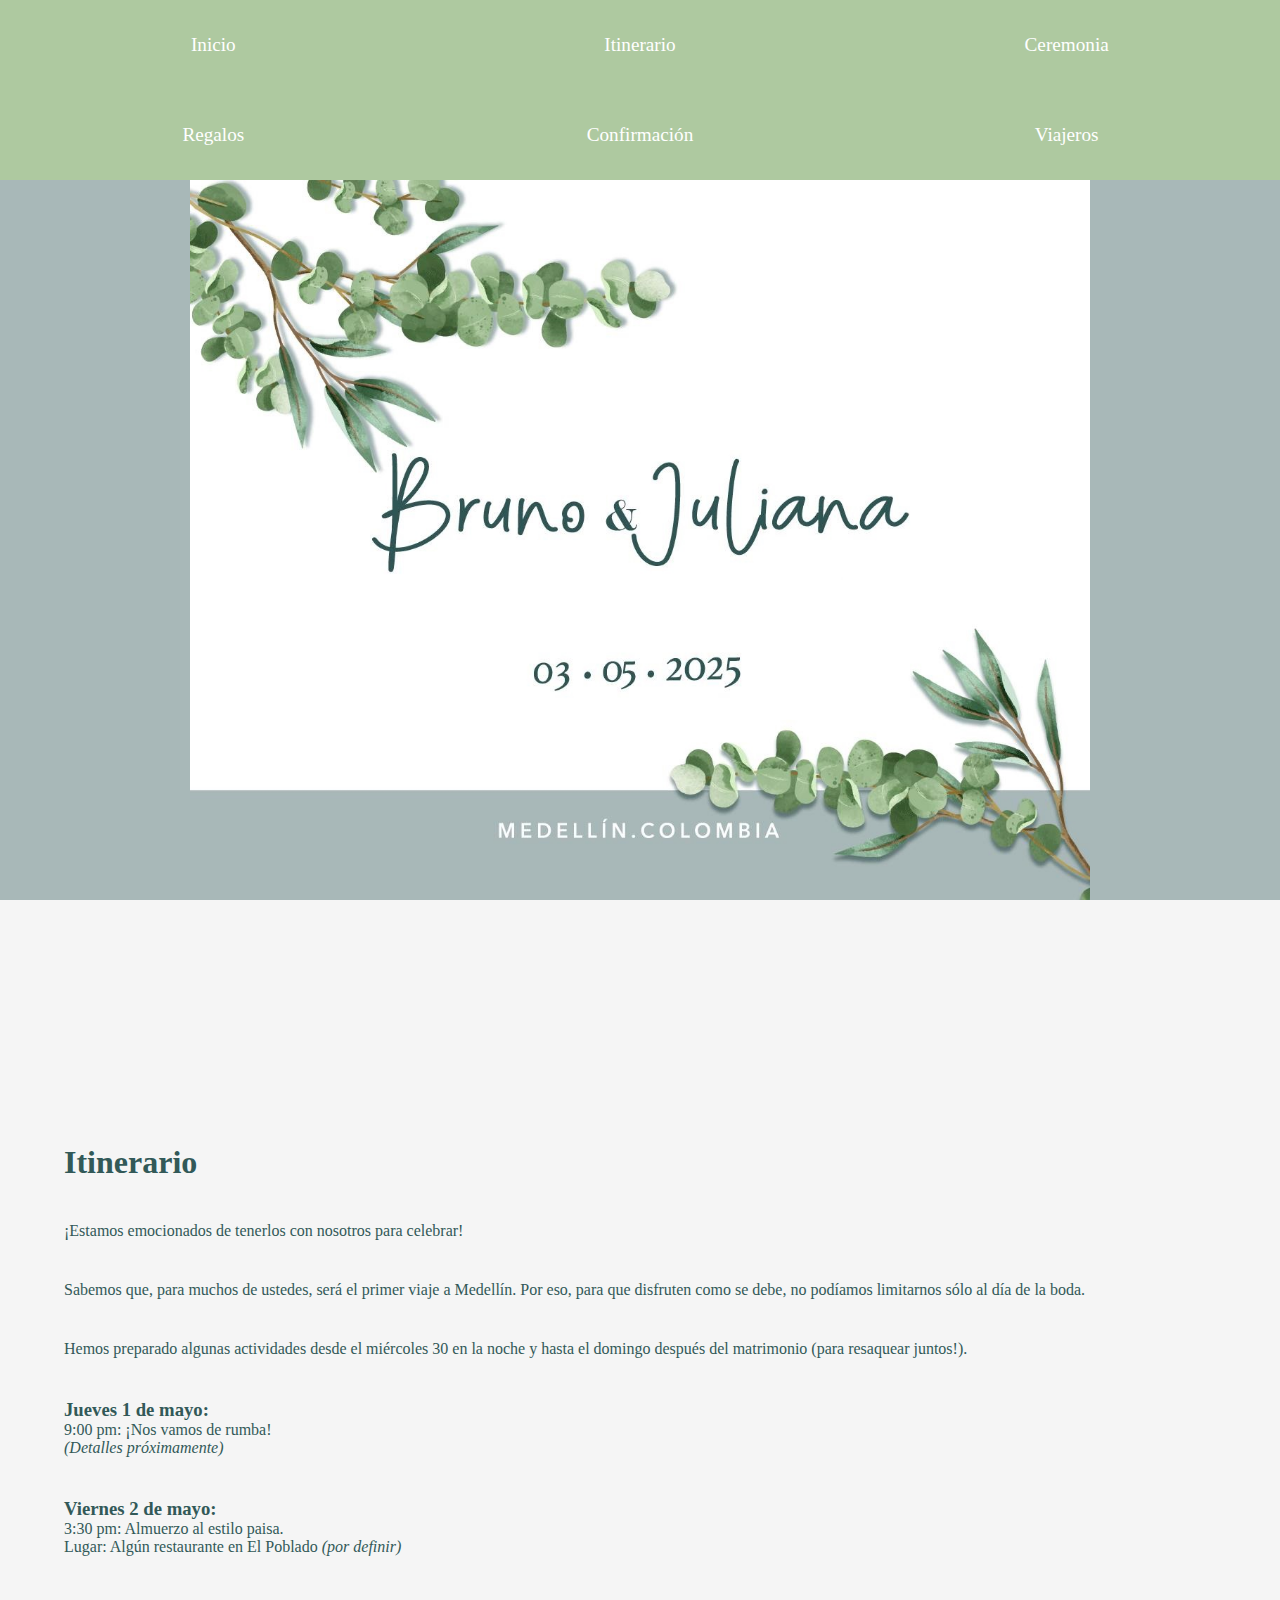
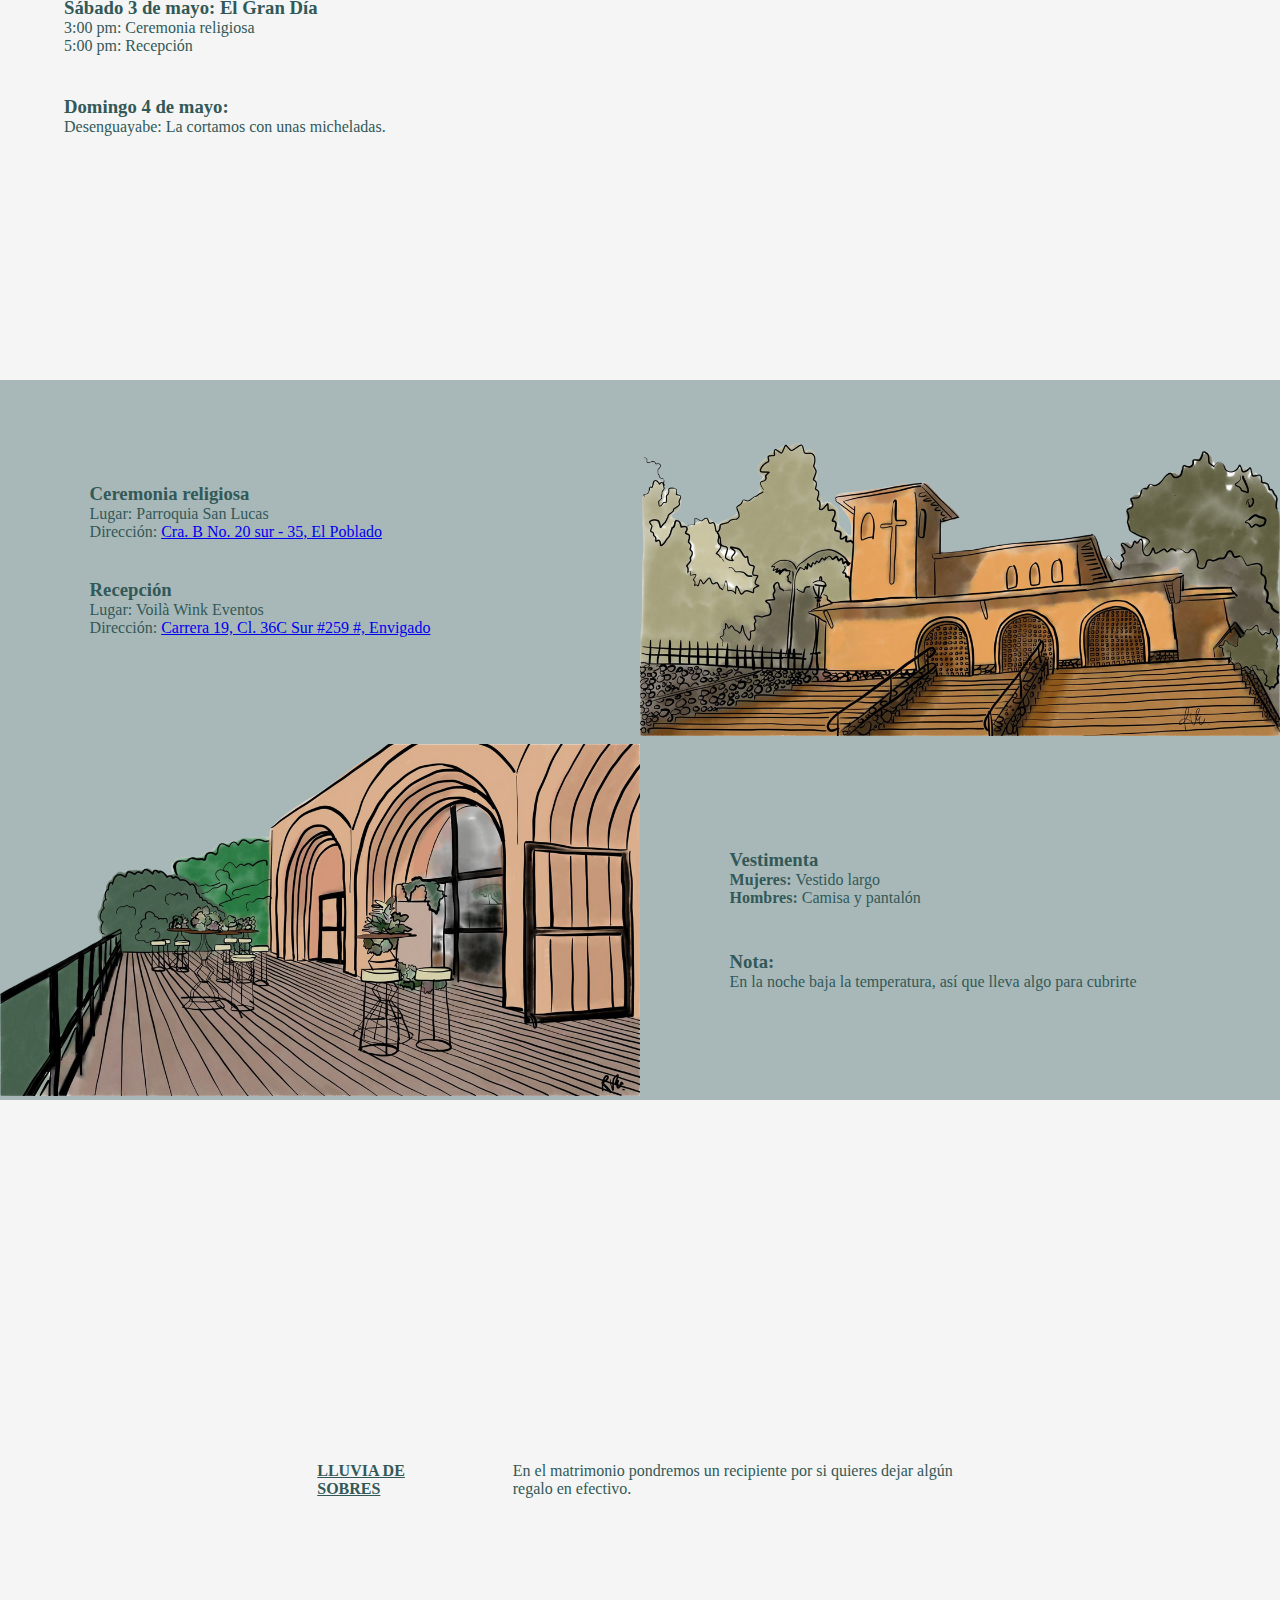
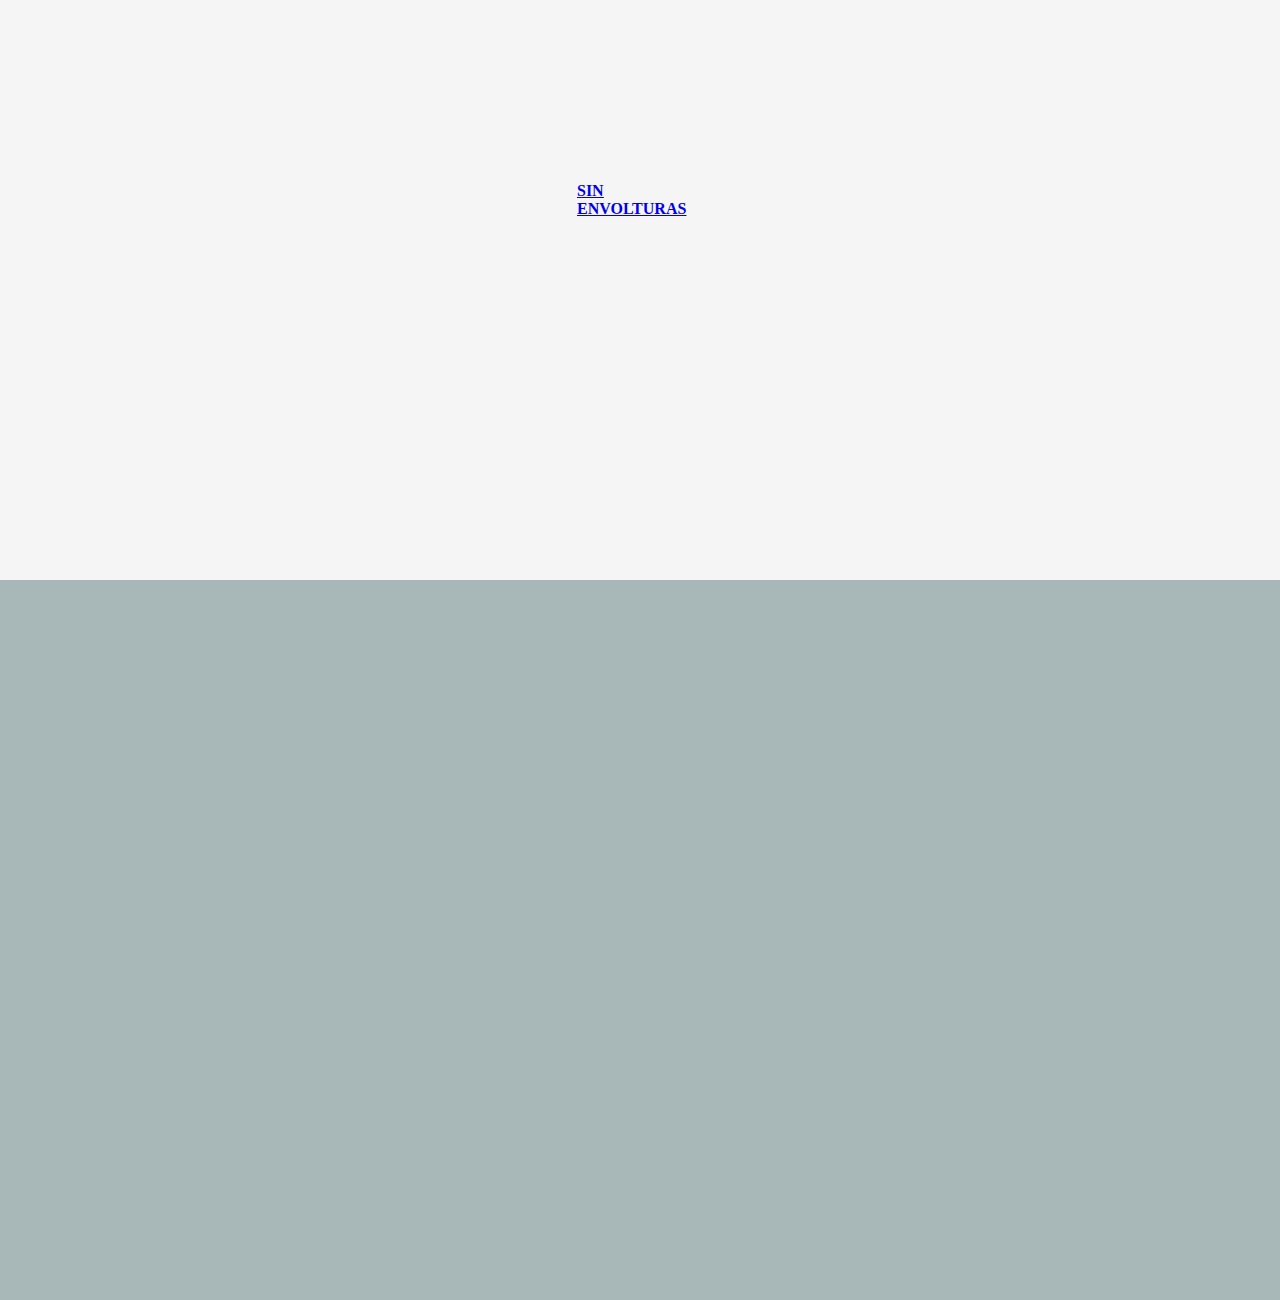
==== commit 4b39cf0c: "Update index.html" ====
--- a/index.html
+++ b/index.html
@@ -146,14 +146,11 @@
                 <p>En el matrimonio pondremos un recipiente por si quieres dejar algún regalo en efectivo.</p>
             </div>
             <div class="regalos-texto">
-                <p><strong><u>SIN ENVOLTURAS</u></strong></p>
-                <p>Próximamente</p>
+                <p><strong><u><a href="https://sinenvolturas.com/matrijuliybruno">SIN ENVOLTURAS</a></u></strong></p>
+
                 
             </div>
-            <div class="regalos-texto">
-                <p><strong><u>FALABELLA</u></strong></p>
-                <p>Próximamente</p>
-            </div>
+    
 
         </div>
     </section>
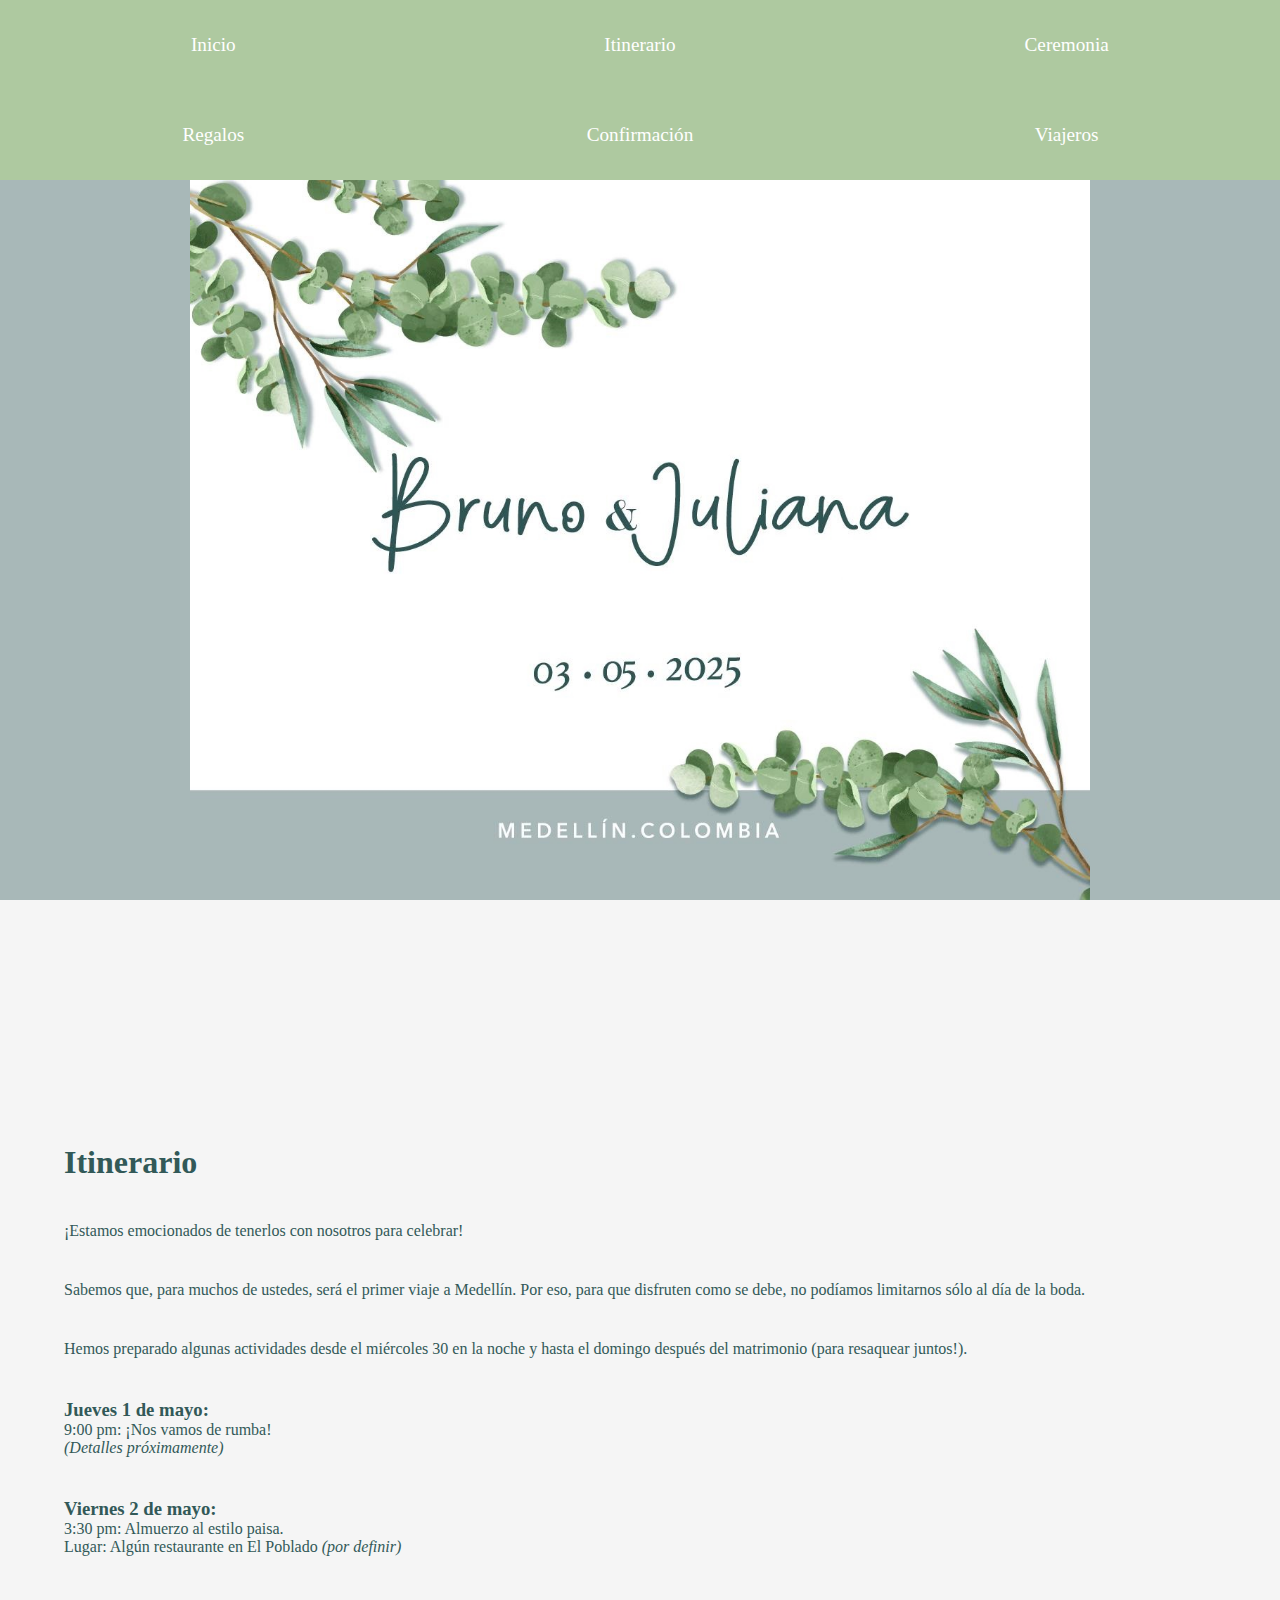
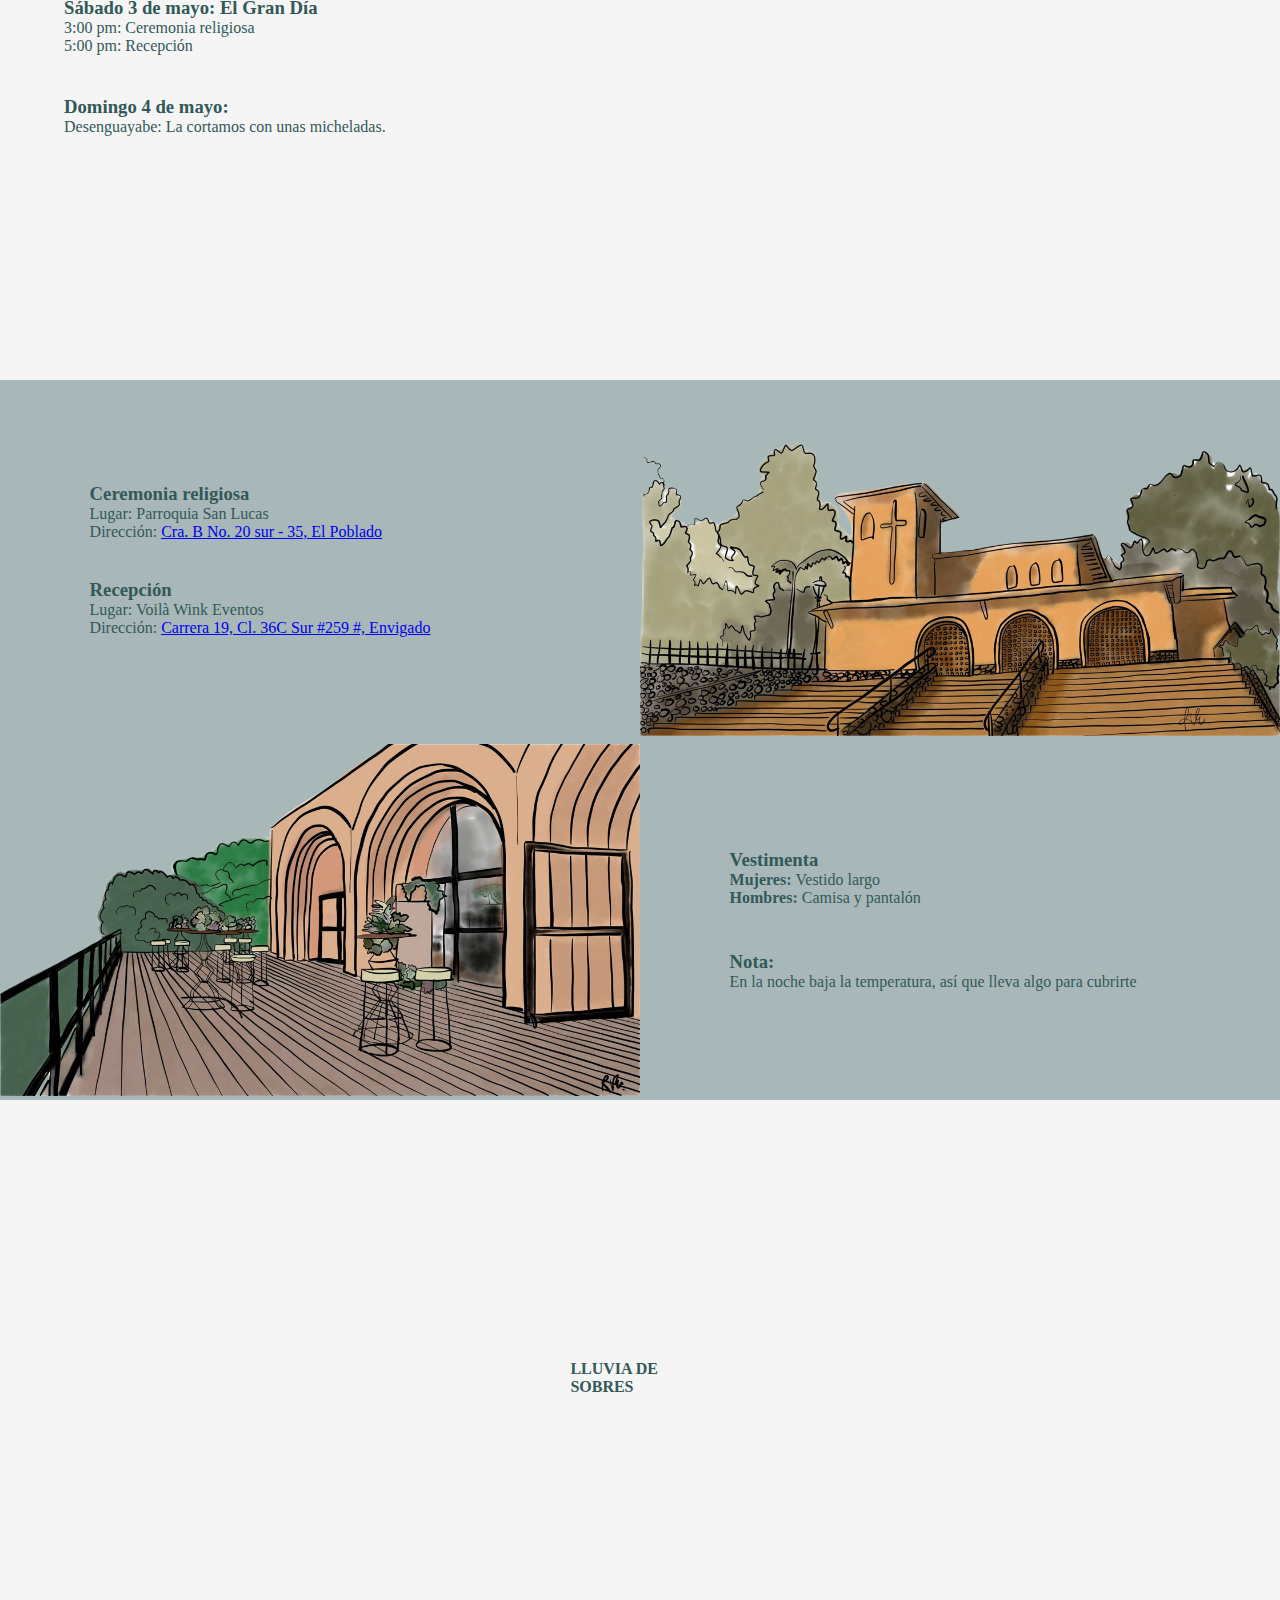
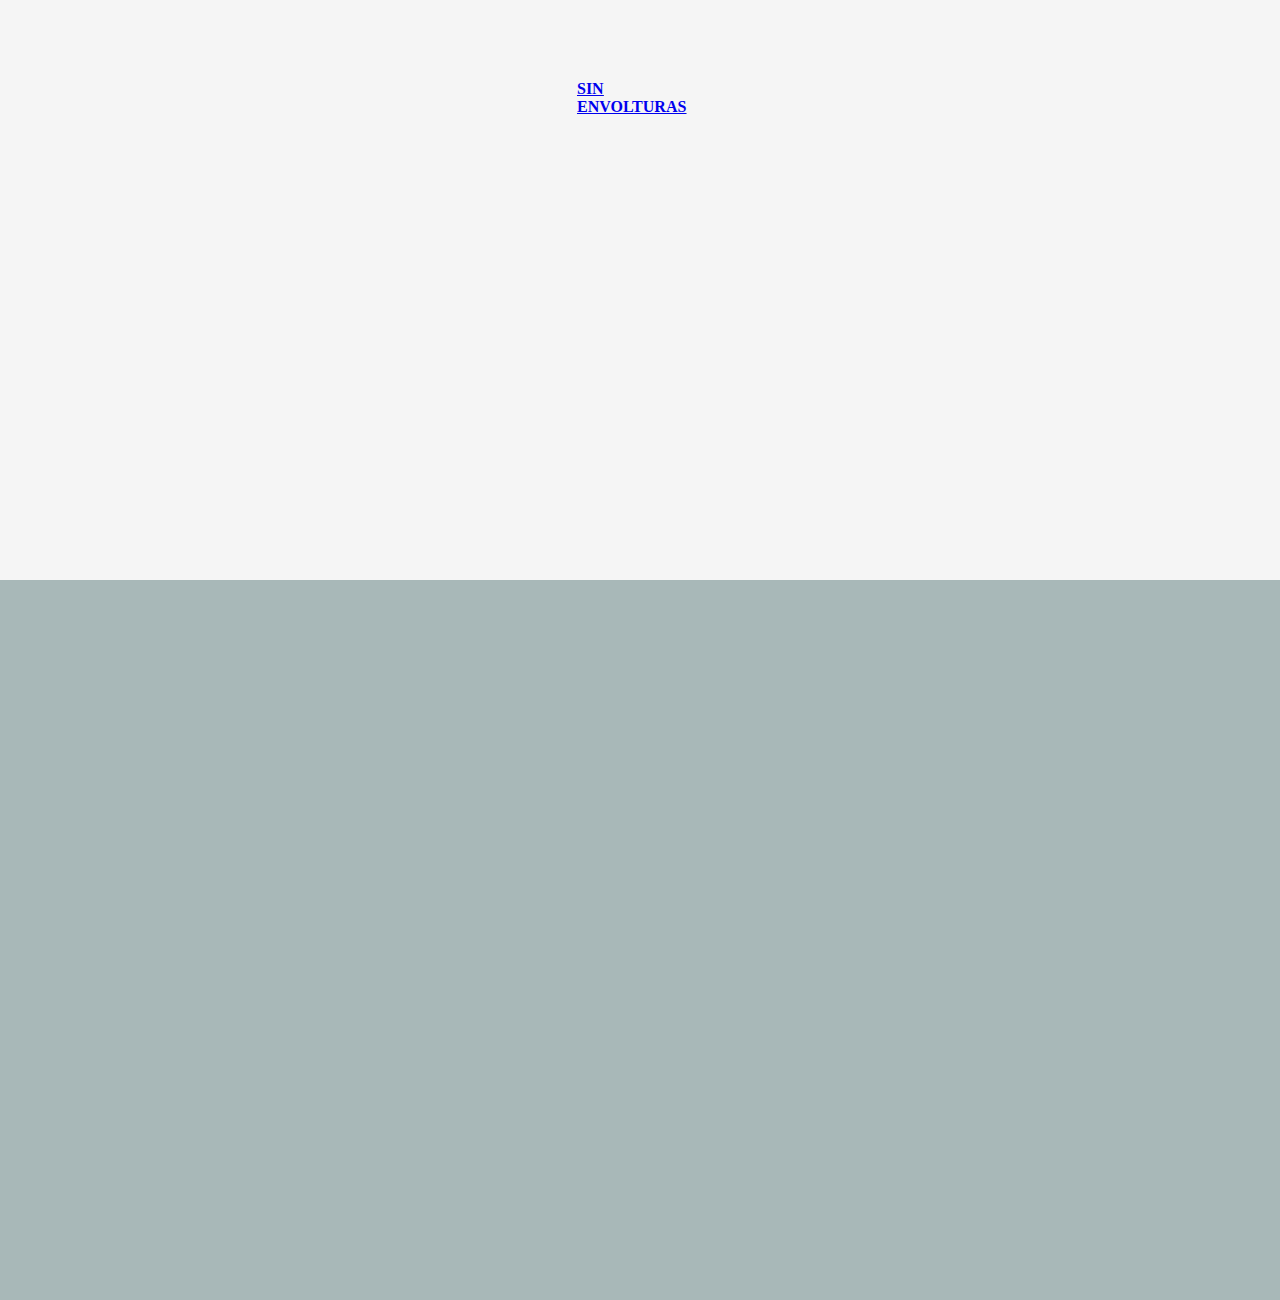
==== commit f0fc3a6e: "Update index.html" ====
--- a/index.html
+++ b/index.html
@@ -142,11 +142,10 @@
         <div class="regalos-container">
 
             <div class="regalos-texto">
-                <p><strong><u>LLUVIA DE SOBRES</u></strong></p>
-                <p>En el matrimonio pondremos un recipiente por si quieres dejar algún regalo en efectivo.</p>
-            </div>
+                <p><strong>LLUVIA DE SOBRES</strong></p>
+                       </div>
             <div class="regalos-texto">
-                <p><strong><u><a href="https://sinenvolturas.com/matrijuliybruno">SIN ENVOLTURAS</a></u></strong></p>
+                <p><strong><u><a href="https://sinenvolturas.com/matrijuliybruno" target="_blank">SIN ENVOLTURAS</a></u></strong></p>
 
                 
             </div>
--- a/style.css
+++ b/style.css
@@ -126,6 +126,7 @@
         background-color: whitesmoke;
         height: 80dvh;
         display: flex;
+
         flex-direction: column;
         justify-content: space-evenly;
         align-items: center;
@@ -133,7 +134,6 @@
     }
 
     .regalos-texto {
-        display: flex;
         justify-content: center;
         height: 26.6dvh;
      
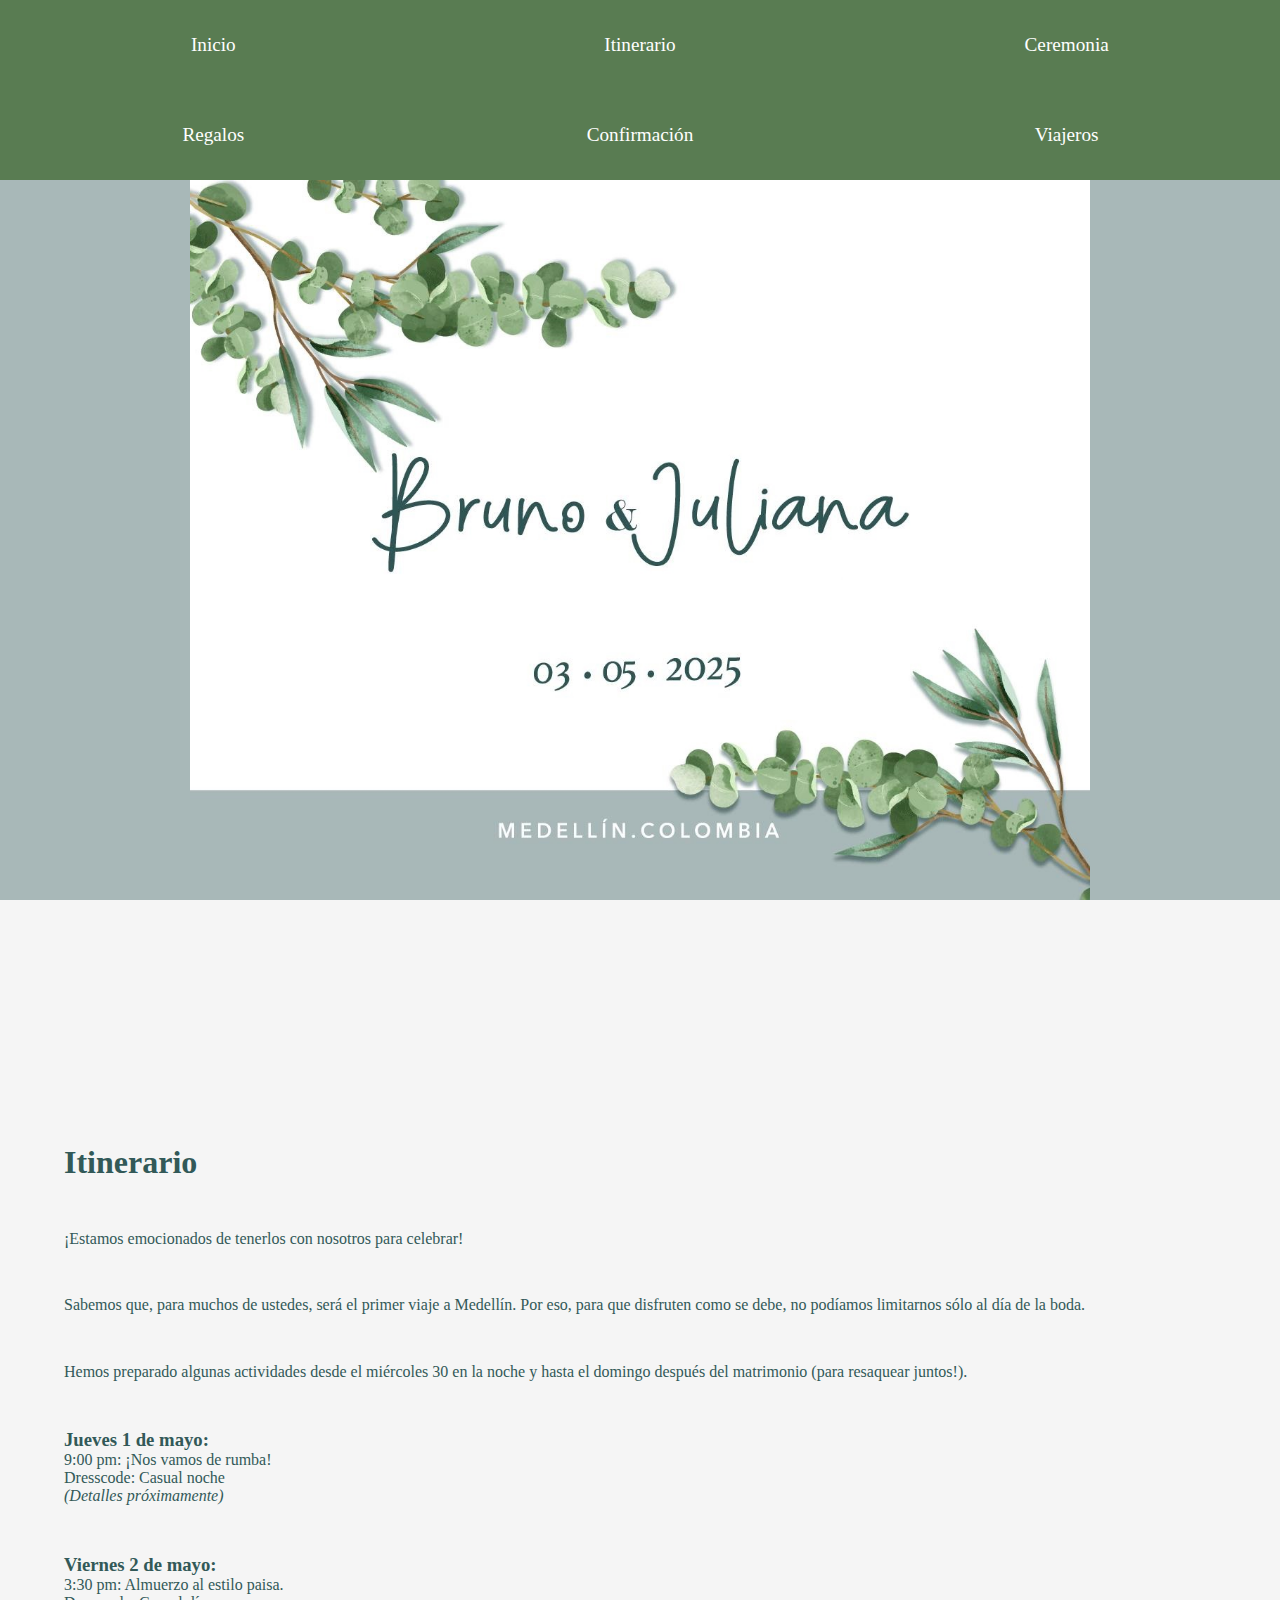
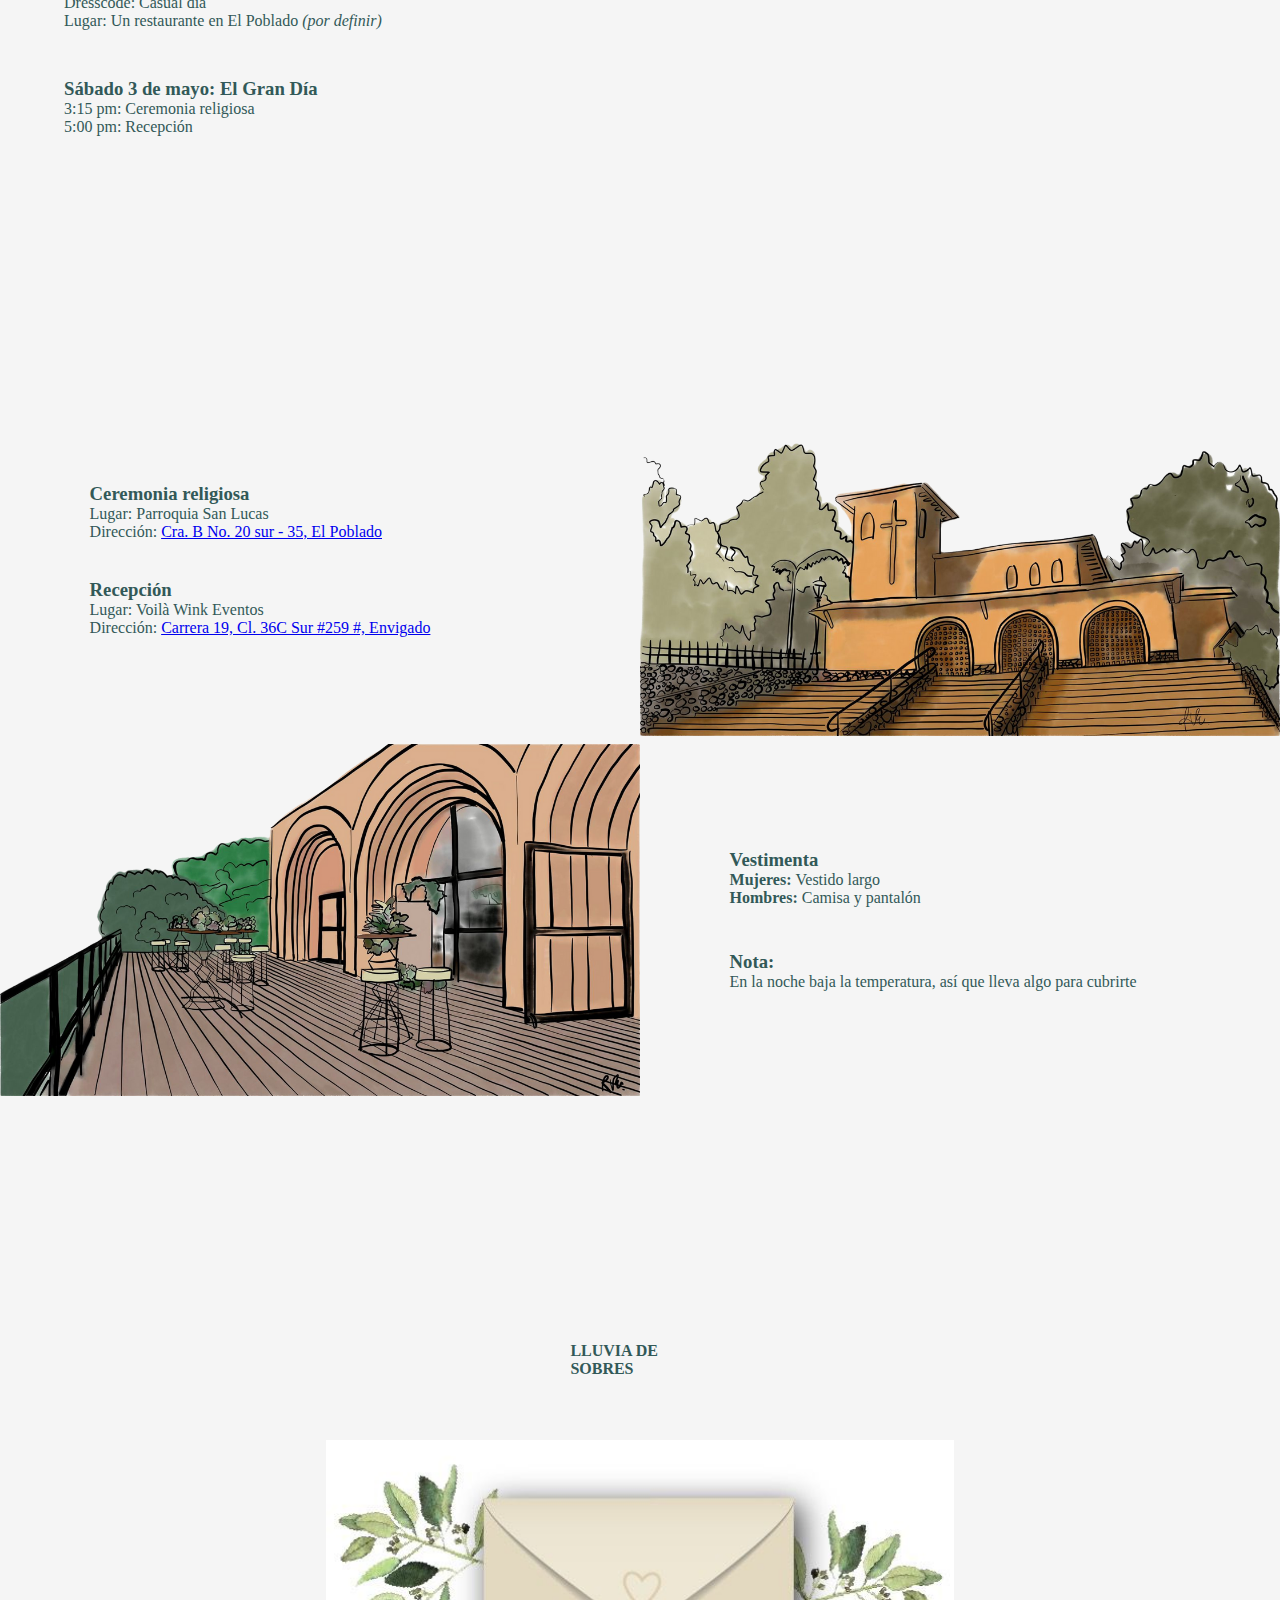
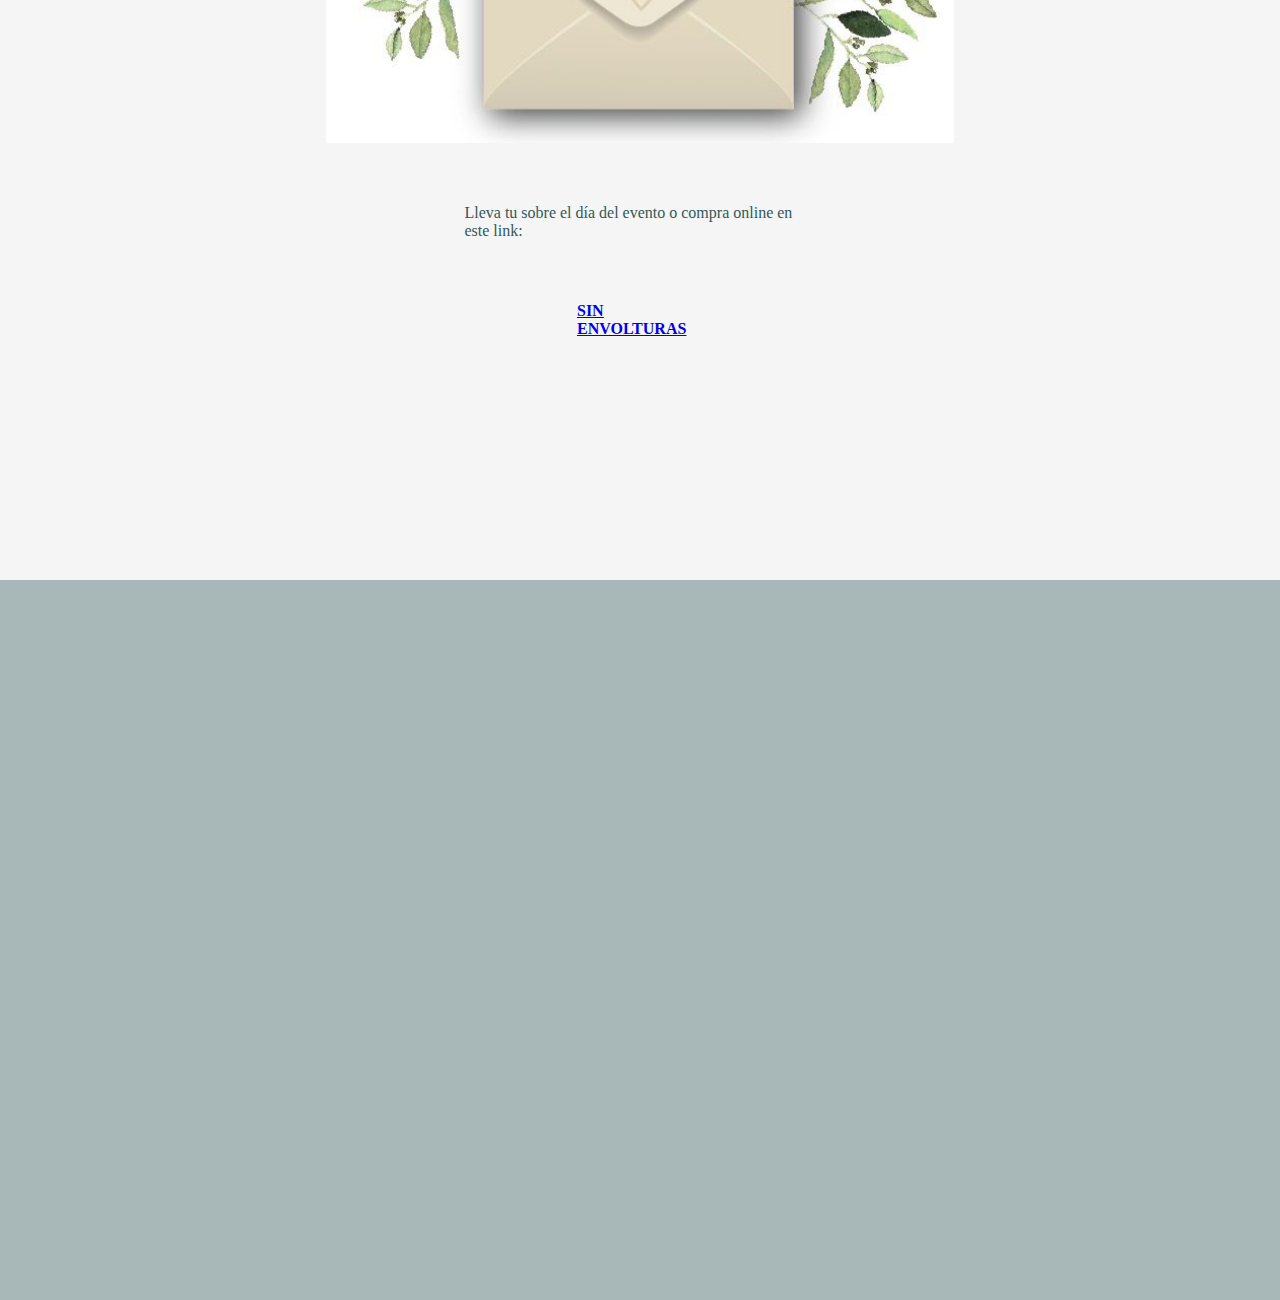
==== commit cbc3dffc: "Add files via upload" ====
--- a/index.html
+++ b/index.html
@@ -8,18 +8,10 @@
     <link rel="preconnect" href="https://fonts.googleapis.com">
     <link rel="preconnect" href="https://fonts.gstatic.com" crossorigin>
 
-    <link rel="stylesheet" href="style.css">
+    <link rel="stylesheet" href="style/style.css">
 
 
 </head>
-
-<style>
-
-   
-
-
-
-</style>
 
 <body>
     <nav>
@@ -38,7 +30,7 @@
     <section id="inicio">
         <div style="background-color: white; height: 80dvh;">
             <div class="imgcontainer">
-                <img src="intro.jpg" alt="">
+                <img src="img/intro.jpg" alt="">
 
             </div>
         </div>
@@ -47,7 +39,6 @@
     <section id="cronograma">
         <div class="cronograma">
             <h1>Itinerario</h1>
-
             <p>¡Estamos emocionados de tenerlos con nosotros para celebrar!</p>
             <p>Sabemos que, para muchos de ustedes, será el primer viaje a Medellín. Por eso, para que disfruten como se debe, no podíamos limitarnos sólo al día de la boda.</p>
             <p>Hemos preparado algunas actividades desde el miércoles 30 en la noche y hasta el domingo después del matrimonio (para resaquear juntos!).</p>
@@ -55,24 +46,22 @@
             <ul>
                 <li><h3>Jueves 1 de mayo:</h3></li>
                 <li>9:00 pm: ¡Nos vamos de rumba!</li>
+                <li>Dresscode: Casual noche</li>
                 <li><i>(Detalles próximamente)</i></li> 
             </ul>
             <ul>
                 <li><h3>Viernes 2 de mayo:</h3>
                 <li>3:30 pm: Almuerzo al estilo paisa.</li>
-                <li>Lugar: Algún restaurante en El Poblado <i>(por definir)</i></li>
+                <li>Dresscode: Casual día</li>
+                <li>Lugar: Un restaurante en El Poblado <i>(por definir)</i></li>
             </ul>
 
             <ul>
                 <li><h3>Sábado 3 de mayo: El Gran Día</h3></li>
-                <li>3:00 pm: Ceremonia religiosa</li>
+                <li>3:15 pm: Ceremonia religiosa</li>
                 <li>5:00 pm: Recepción</li>
             </ul>
-
-            <ul>
-                <li><h3>Domingo 4 de mayo:</h3></li>
-                <li>Desenguayabe: La cortamos con unas micheladas.</li> 
-            </ul>    
+          
         </div>
     </section>
 
@@ -110,10 +99,10 @@
                 
             </div>
             <div class="box-img">
-                <img class="ceremonia-img" src="local.png" alt="">
+                <img class="ceremonia-img" src="img/local.png" alt="">
             </div>
             <div class="box-img">
-                <img class="ceremonia-img" src="terraza.png" alt="">
+                <img class="ceremonia-img" src="img/terraza.png" alt="">
             </div>  
             <div class="box-texto">
                 
@@ -143,11 +132,21 @@
 
             <div class="regalos-texto">
                 <p><strong>LLUVIA DE SOBRES</strong></p>
-                       </div>
+            </div>
+
+            <div>
+                <img src="img/sobre.jpg" alt="">
+            </div>
+
+            <div>
+                <p>Lleva tu sobre el día del evento o compra online en este link:</p>
+            </div>
+
+
+
             <div class="regalos-texto">
                 <p><strong><u><a href="https://sinenvolturas.com/matrijuliybruno" target="_blank">SIN ENVOLTURAS</a></u></strong></p>
-
-                
+               
             </div>
     
 
--- a/style/style.css
+++ b/style/style.css
@@ -0,0 +1,152 @@
+ /*
+    verde claro: rgb(174, 201, 160)
+    verde intermedio: rgb(89, 124, 82)
+    verde oscuro: rgb(50, 89, 88)
+    gris: rgb(168, 184, 184)
+    blanco: rgb(255, 255, 255)
+    */
+
+    
+    * {
+        margin: 0;
+        padding: 0;
+        box-sizing: border-box;
+        font-family: Merriweather;
+    }
+
+    html {
+        background-color: rgb(89, 124, 82);
+    }
+
+    nav {
+        background-color: rgb(89, 124, 82);
+        height: 20dvh;
+        position: fixed;
+        left: 0;
+        right: 0;
+        display: grid;
+        grid-template-rows: 1fr 1fr;
+    }
+
+    .navdiv {
+        display: grid;
+        grid-template-columns: 1fr 1fr 1fr;
+        align-items: center;
+        justify-items: center;
+    }
+
+    nav div a {
+        color: white;
+        padding: 1rem;
+        border-radius: 2rem;
+        transition: 0.4s;
+        text-decoration: none;
+        font-size: larger;
+        font-weight: 500;
+
+    }
+
+    nav div a:hover {
+        background-color: rgb(50, 89, 88);
+    }
+
+    section {
+        padding-top: 20dvh;
+        height: 100dvh;
+        background-color: whitesmoke;
+
+    }
+
+    .imgcontainer {
+        display: flex;
+        align-items: center;
+        justify-content: center;
+        background-color: rgb(168, 184, 184);
+        height: 80dvh;
+    }
+
+    img {
+        object-fit: contain;
+        height: 100%;
+        width: 100%;
+        overflow: hidden;
+    }
+
+    .cronograma {
+        display: flex;
+        flex-direction: column;
+        height: 80dvh;
+        justify-content: space-between;
+        padding-bottom: 5%;
+    }
+
+
+
+    h1 {
+        padding-top: 5%;
+        color: rgb(50, 89, 88);
+        padding-left: 5%;
+    }
+
+    p, li {
+        color: rgb(50, 89, 88);
+        padding-left: 5%;
+        padding-right: 5%;
+        list-style-type: none;
+    }
+
+    h3 {
+        color: rgb(50, 89, 88);
+    }
+
+    .ceremonia-container {
+        background-color: whitesmoke;
+        height: 80dvh;
+        display: grid;
+        grid-template-columns: 1fr 1fr;
+
+    }
+
+    .box-img {
+        height: 40dvh;
+        object-fit: contain;
+    }
+
+    .box-texto {
+        padding: 10%;
+        display: flex;
+        flex-direction: column;
+        justify-content: space-evenly;
+    }
+
+    .ceremonia-img {
+        height: 100%;
+    }
+
+    .regalos-container {
+        background-color: whitesmoke;
+        height: 80dvh;
+        display: flex;
+
+        flex-direction: column;
+        justify-content: space-evenly;
+        align-items: center;
+
+    }
+
+    
+    .confirmacion-container {
+        background-color: rgb(168, 184, 184);
+        display: flex;
+        justify-content: center;
+        align-items: center;
+        height: 80dvh;
+     
+    }
+
+    iframe {
+        width: 90%;
+        height: 100%;
+        border: none;
+    }
+
